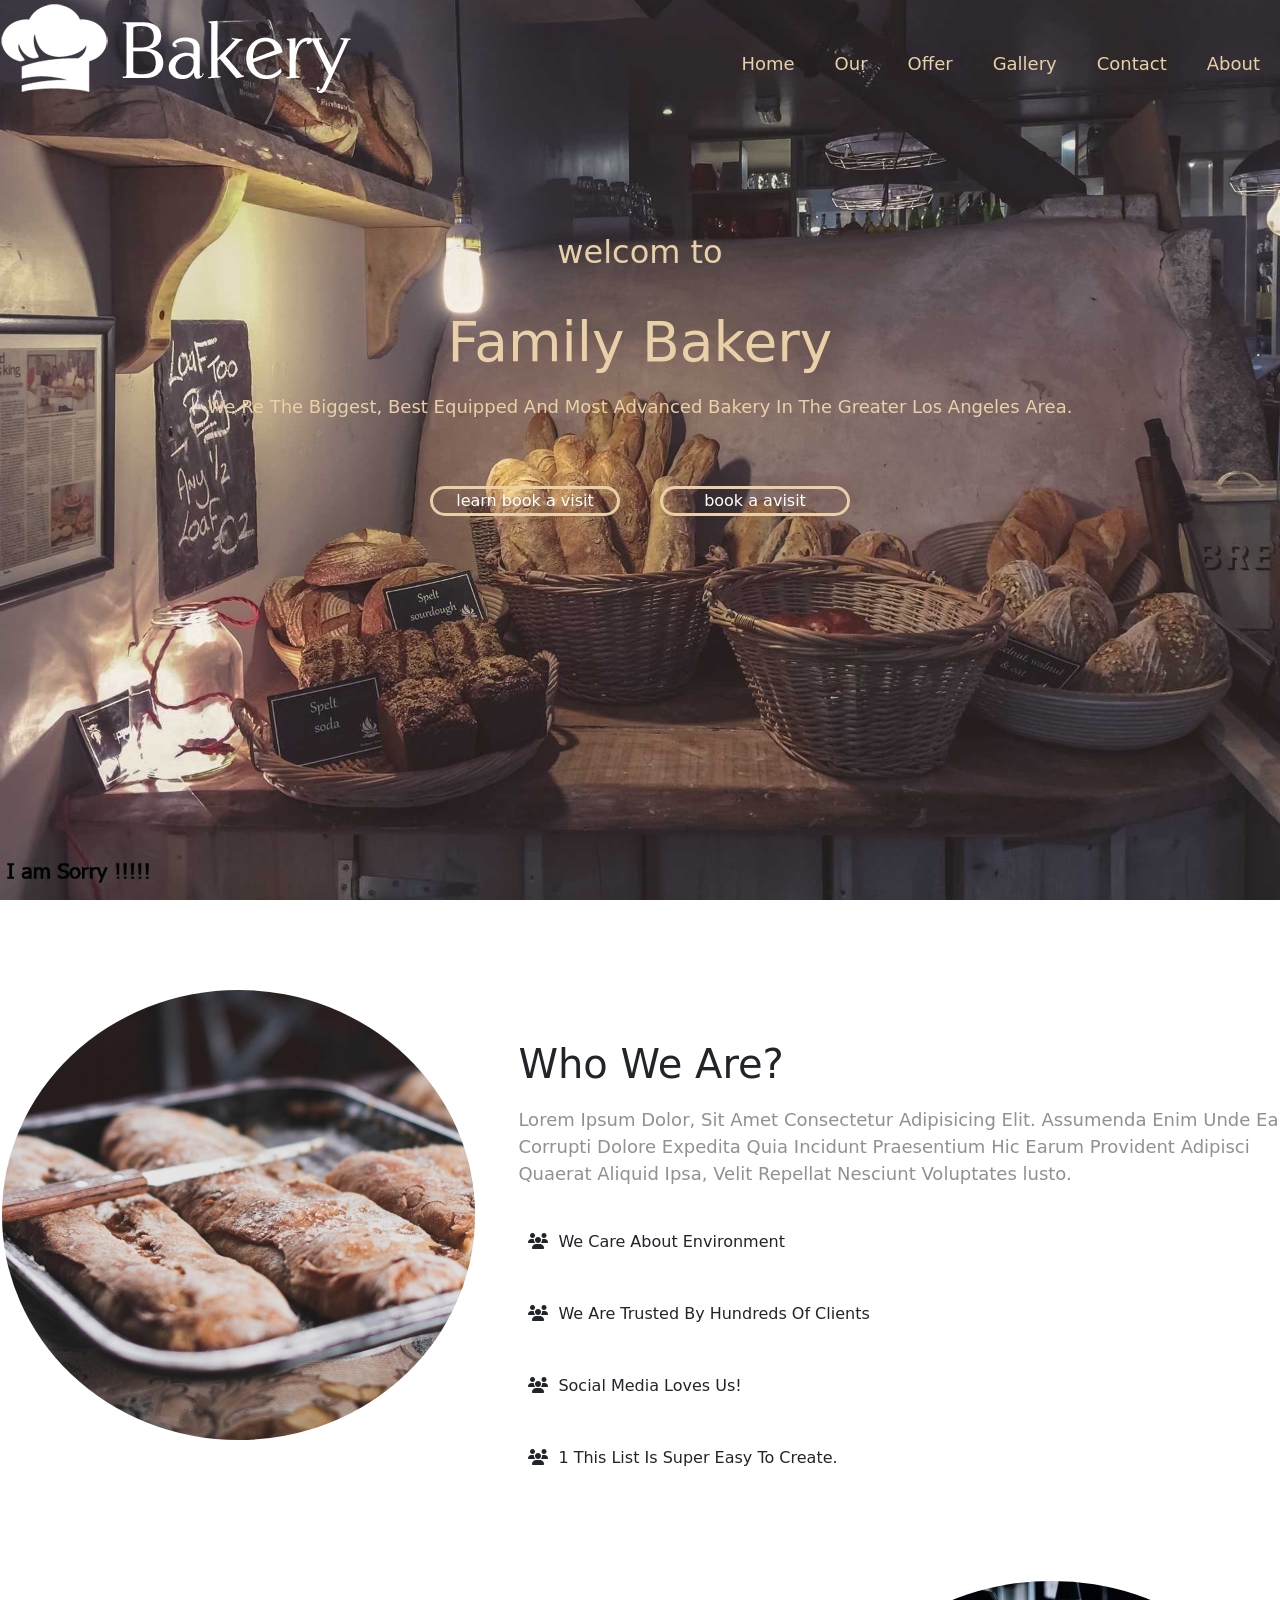
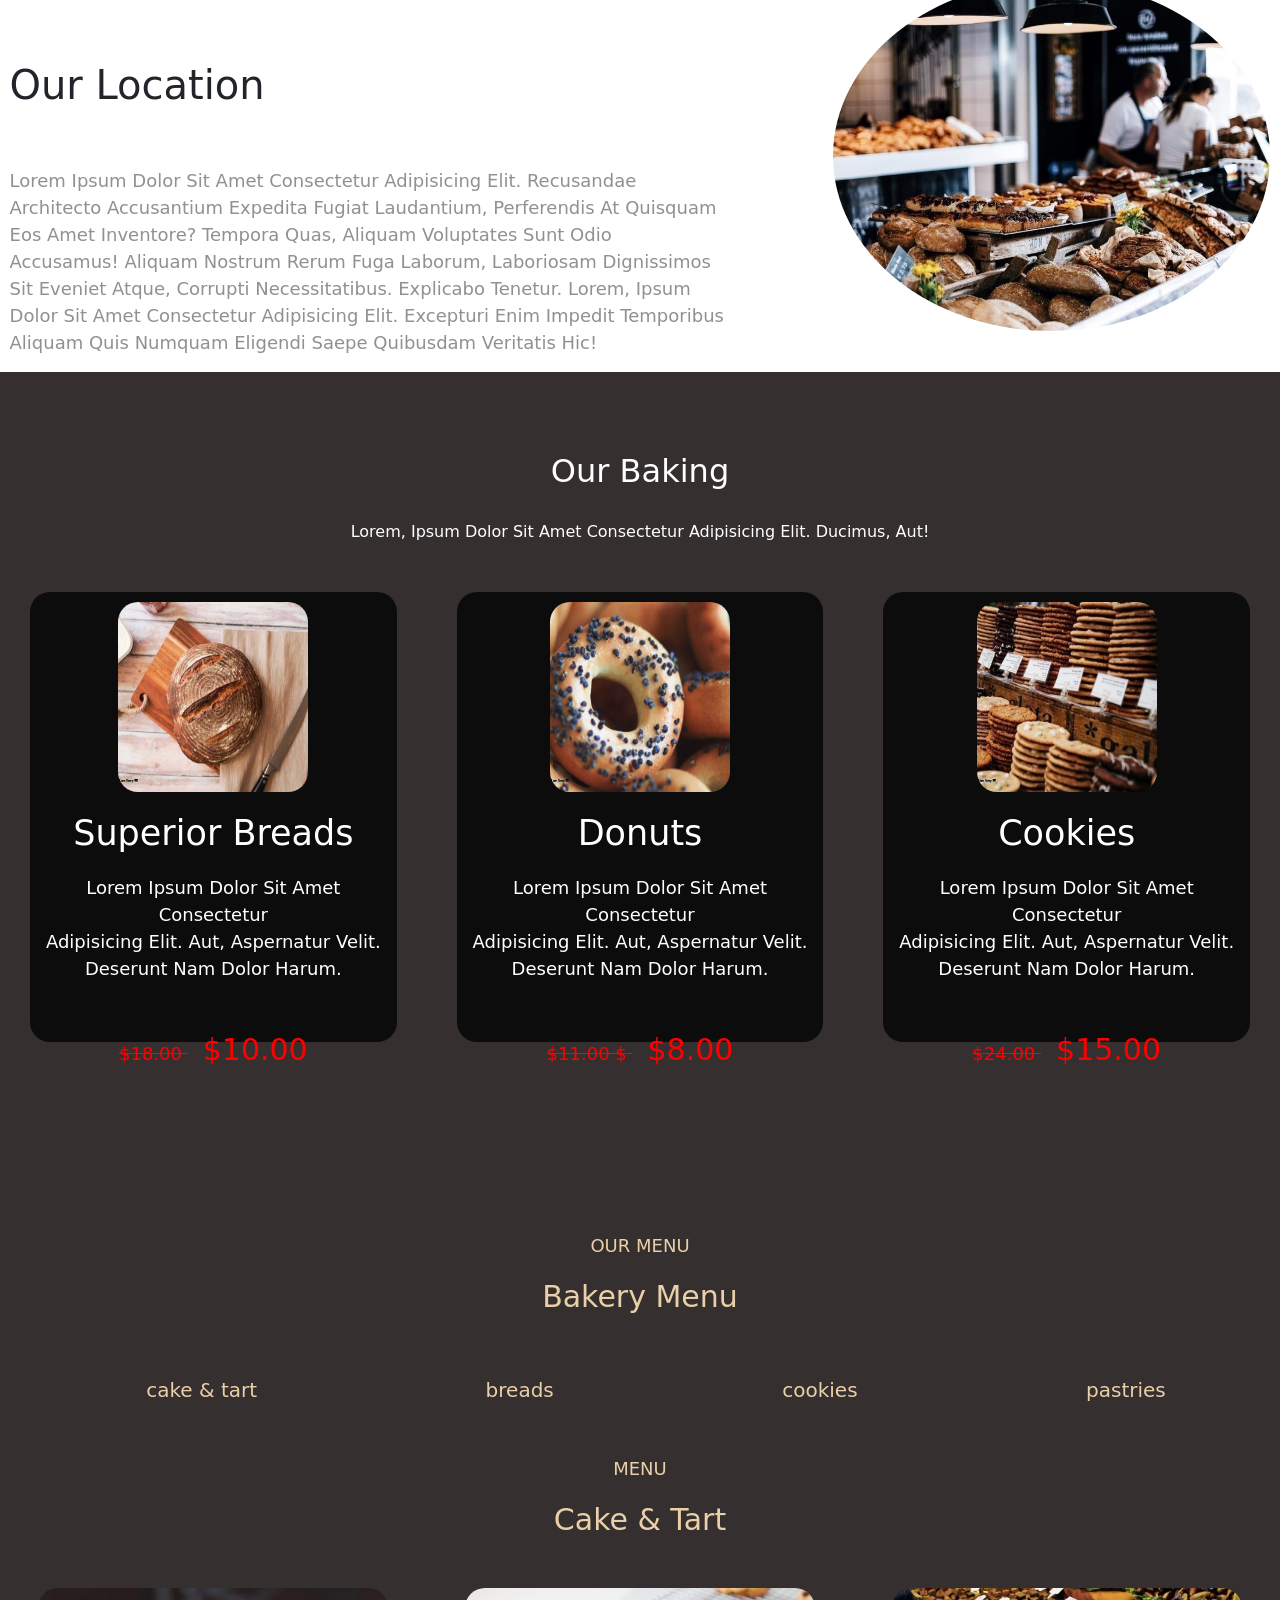
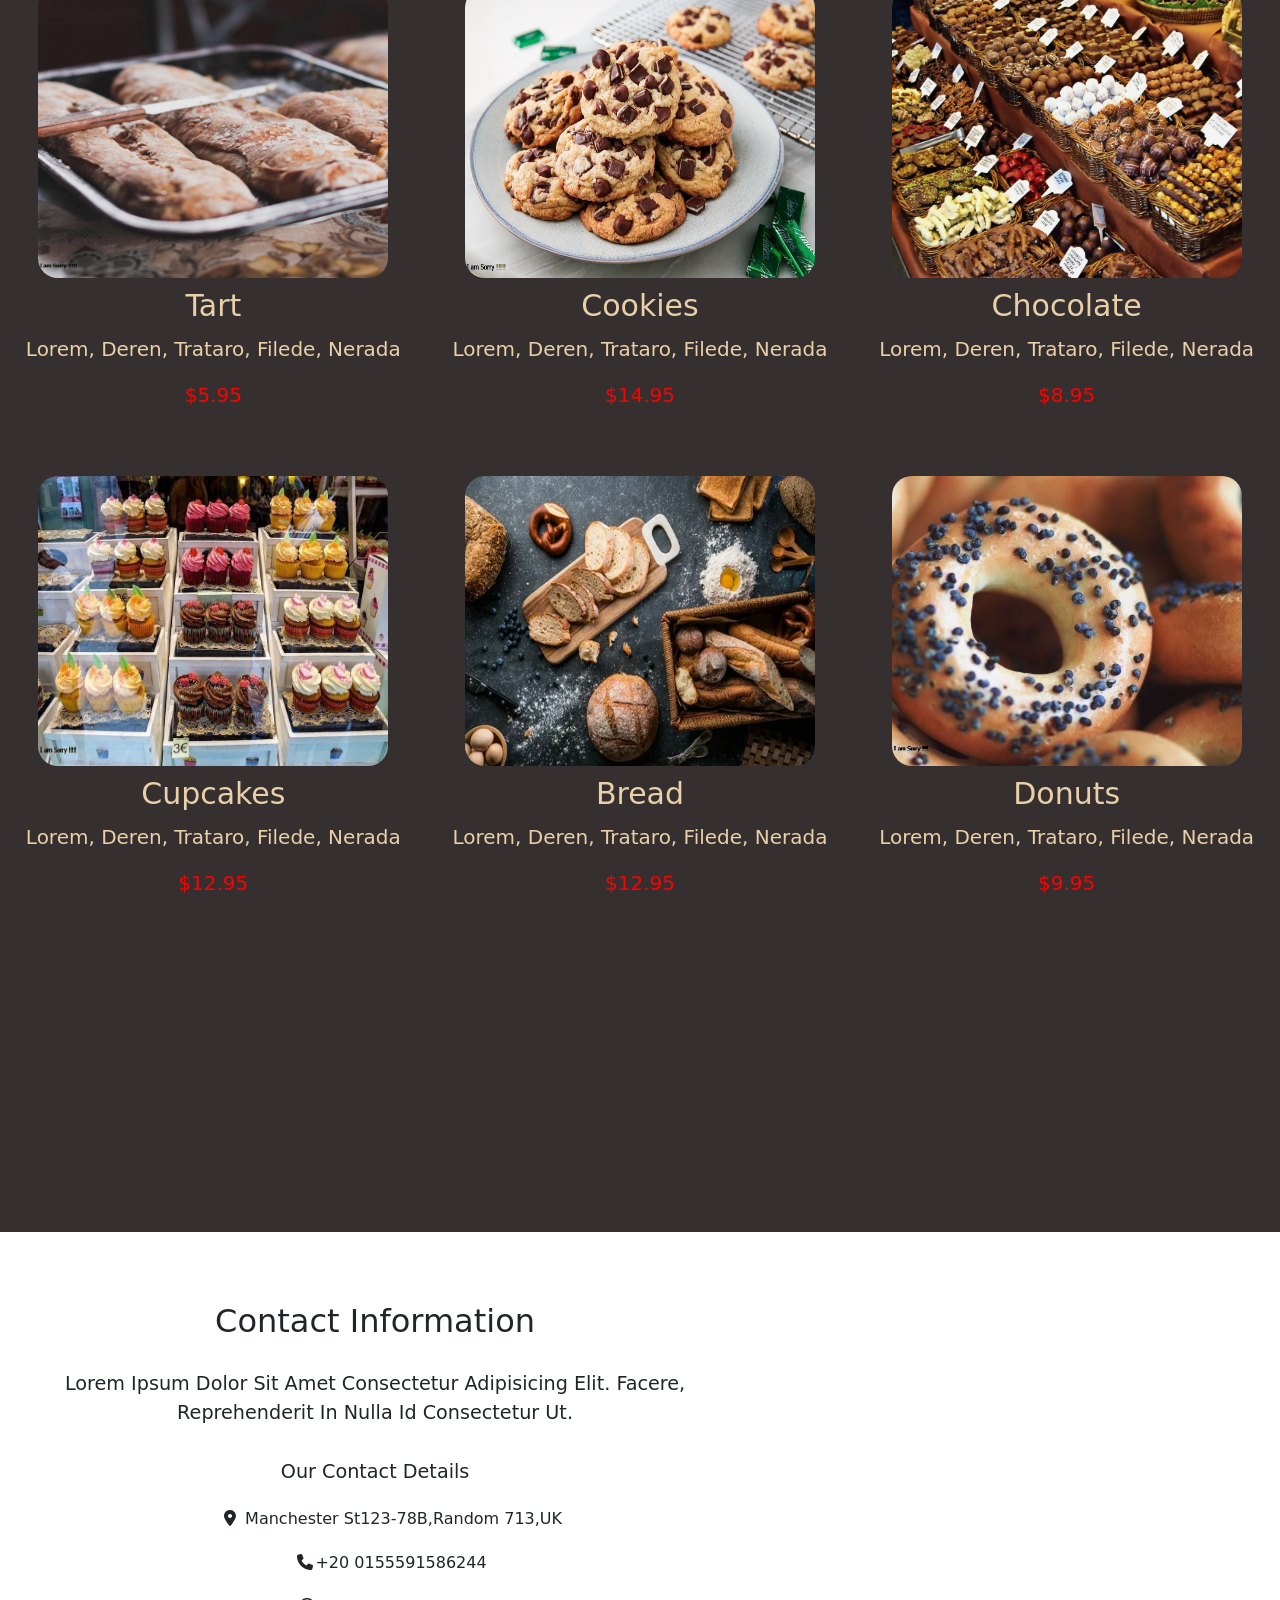
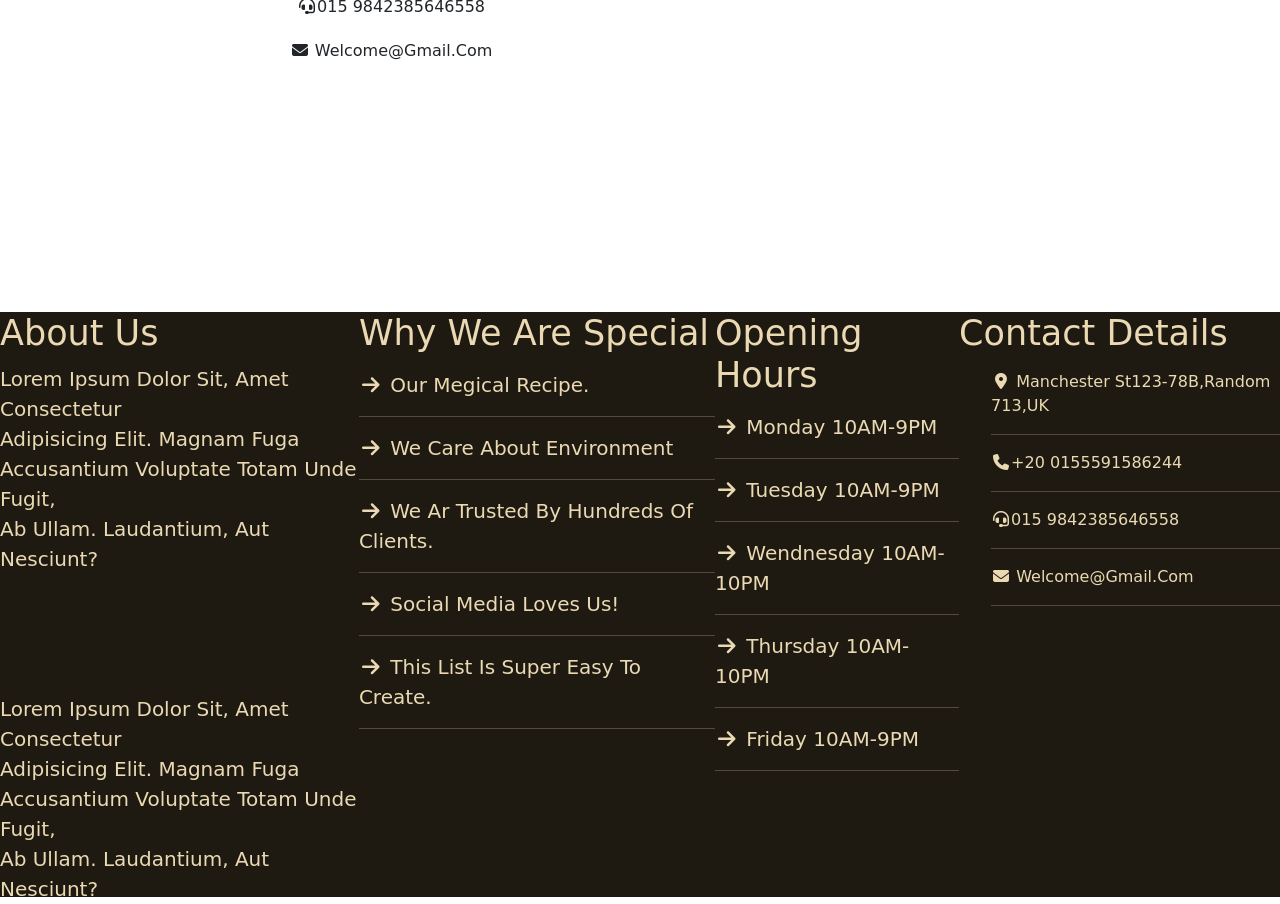
==== index.html @ 145e3124 "Update and rename index2.html to index.html" ====
<!DOCTYPE html>
<html lang="en">

<head>
    <meta charset="UTF-8">
    <meta name="viewport" content="width=device-width, initial-scale=1.0">
    <title>Document</title>
    <link rel="stylesheet" href="bootstrap.css">
    <link rel="stylesheet" href="all.css">
    <link rel="stylesheet" href="style.css">
    <link rel="stylesheet" href="https://cdnjs.cloudflare.com/ajax/libs/font-awesome/6.4.0/css/all.min.css" />

</head>

<body>

    <main>


        <header>

            <nav id="nav">
                <div>
                    <img src="bakery-light-1.png" alt="">
                </div>

                <div>
                    <ul>
                        <li>
                            <a href="#nav">
                                Home
                            </a>

                        </li>
                        
                        <li>
                            <a href="#section1">
                                Our

                            </a>
                        </li>
                        <li>
                            <a href="#section3">
                                Offer
                            </a>

                        </li>
                        <li>
                            <a href="#section5">
                                Gallery
                            </a>

                        </li>
                        <li>
                            <a href="#section6">
                                Contact
                            </a>

                        </li>
                        <li>
                            <a href="#section7">
                                About
                            </a>

                        </li>
                    </ul>

                </div>

            </nav>

            <div class="word">
                <h2>
                    welcom to
                </h2>

                <h1>
                    Family Bakery
                </h1>
                <p>
                    We Re The Biggest, Best Equipped And Most Advanced Bakery In The Greater Los Angeles Area.
                </p>
            </div>
            <div class="hederdiv">

                <div class="div1">
                    <a href="#">
                        learn book a visit
                    </a>


                </div>
                <div class="div2">
                    <a href="#">
                        book a avisit
                    </a>

                </div>
            </div>



        </header>


        <section class="section1" id="section1">

            <div class="img1">

                <img src="cookies800x760.jpg" alt="">


            </div>

            <div class="colom">
                <h2>
                    Who We Are?

                </h2>
                <p class="p1">
                    Lorem Ipsum Dolor, Sit Amet Consectetur Adipisicing Elit. Assumenda Enim Unde Ea <br>
                    Corrupti Dolore Expedita Quia Incidunt Praesentium Hic Earum Provident Adipisci <br>
                    Quaerat Aliquid Ipsa, Velit Repellat Nesciunt Voluptates lusto.

                </p>
                <p class="p2">
                    <i class="fa-solid fa-users"></i>We Care About Environment
                </p>
                <p class="p2">
                    <i class="fa-solid fa-users"></i>We Are Trusted By Hundreds Of Clients
                </p>
                <p class="p2">
                    <i class="fa-solid fa-users"></i>Social Media Loves Us!
                </p>
                <p class="p2">
                    <i class="fa-solid fa-users"></i>1 This List Is Super Easy To Create.
                </p>




            </div>


        </section>

        <section class="section2">


            <div class="colom">
                <h2>
                    Our Location

                </h2>
                <p class="p1">
                    Lorem Ipsum Dolor Sit Amet Consectetur Adipisicing Elit. Recusandae <br>
                    Architecto Accusantium Expedita Fugiat Laudantium, Perferendis At Quisquam <br>
                    Eos Amet Inventore? Tempora Quas, Aliquam Voluptates Sunt Odio <br>
                    Accusamus! Aliquam Nostrum Rerum Fuga Laborum, Laboriosam Dignissimos <br>
                    Sit Eveniet Atque, Corrupti Necessitatibus. Explicabo Tenetur. Lorem, Ipsum <br>
                    Dolor Sit Amet Consectetur Adipisicing Elit. Excepturi Enim Impedit Temporibus <br>
                    Aliquam Quis Numquam Eligendi Saepe Quibusdam Veritatis Hic!


            </div>

            <div class="mg1">
                <img src="full-2-800x640.jpg" alt="">

            </div>

        </section>

        <section class="section3" id="section3">
        

            <div>
                <h2>
                    Our Baking


                </h2>
                <p>
                    Lorem, Ipsum Dolor Sit Amet Consectetur Adipisicing Elit. Ducimus, Aut!

                </p>

            </div>



        </section>

        <section class="section4">
            <div class="div1">
                <img src="ben-garratt-134774-600x500.jpg" alt="">
                <h2>
                    Superior Breads

                </h2>
                <p>
                    Lorem Ipsum Dolor Sit Amet Consectetur <br>
                    Adipisicing Elit. Aut, Aspernatur Velit. <br>
                    Deserunt Nam Dolor Harum. <br>
                </p>

                <h3>
                    <del>
                        $18.00
                    </del>

                    $10.00



                </h3>
            </div>
            <div class="div2">
                <img src="stas-ovsky-123540-600x500.jpg" alt="">
                <h2>
                    Donuts

                </h2>
                <p>
                    Lorem Ipsum Dolor Sit Amet Consectetur <br>
                    Adipisicing Elit. Aut, Aspernatur Velit. <br>
                    Deserunt Nam Dolor Harum.
                </p>

                <h3>
                    <del>
                        $11.00 $
                    </del>
                    $8.00




                </h3>
            </div>
            <div class="div3">
                <img src="clem-onojeghuo-206832-600x500.jpg" alt="">
                <h2>
                    Cookies

                </h2>
                <p>
                    Lorem Ipsum Dolor Sit Amet Consectetur <br>
                    Adipisicing Elit. Aut, Aspernatur Velit. <br>
                    Deserunt Nam Dolor Harum.

                </p>

                <h3>
                    <del>
                        $24.00
                    </del>

                    $15.00

                </h3>

            </div>


        </section>

        <section class="section5" id="section5">
            <div class="div1">
                <p>
                    OUR MENU
                </p>

                <h2>
                    Bakery Menu

                </h2>

                <ul>
                    <li>
                        <a href="#">
                            cake & tart
                        </a>
                    </li>
                    <li><a href="#">
                            breads
                        </a>
                    </li>
                    <li><a href="#">
                            cookies
                        </a></li>
                    <li><a href="#">
                            pastries
                        </a></li>

                </ul>
                <p>
                    MENU
                </p>

                <h2>
                    Cake & Tart
                </h2>

            </div>
            <div class="div2">

                <div>
                    <img src="cookies800x760.jpg" alt="">
                </div>
                <div>
                    <img src="cookies.jpg" alt="">
                </div>
                <div>
                    <img src="i (1).webp" alt="">
                </div>

            </div>

            <div class="div3">

                <div>
                    <h2>
                        Tart
                    </h2>
                    <p>
                        Lorem, Deren, Trataro, Filede, Nerada
                    </p>
                    <p class="red">
                        $5.95
                    </p>
                </div>
                <div>
                    <h2>
                        Cookies
                    </h2>
                    <p>
                        Lorem, Deren, Trataro, Filede, Nerada

                    </p>

                    <p class="red">
                        $14.95

                    </p>


                </div>
                <div>
                    <h2>
                        Chocolate
                    </h2>
                    <p>
                        Lorem, Deren, Trataro, Filede, Nerada
                    </p>


                    <p class="red">
                        $8.95

                    </p>
                </div>

            </div>
            <div class="div4">

                <div>
                    <img src="large_____________.jpg" alt="">
                </div>
                <div>
                    <img src="i.webp" alt="">
                </div>
                <div>
                    <img src="stas-ovsky-123540-600x500.jpg" alt="">
                </div>

            </div>

            <div class="div5">

                <div>
                    <h2>
                        Cupcakes
                    </h2>
                    <p>
                        Lorem, Deren, Trataro, Filede, Nerada

                    </p>
                    <p class="red">
                        $12.95

                    </p>
                </div>
                <div>
                    <h2>
                        Bread
                    </h2>
                    <p>
                        Lorem, Deren, Trataro, Filede, Nerada

                    </p>

                    <p class="red">
                        $12.95

                    </p>


                </div>
                <div>
                    <h2>
                        Donuts
                    </h2>
                    <p>
                        Lorem, Deren, Trataro, Filede, Nerada

                    </p>


                    <p class="red">
                        $9.95

                    </p>
                </div>
            </div>

        </section>

        <section class="section6" id="section6">

            <div class="div1">
                <h2>
                    Contact Information
                </h2>
                <p>
                    Lorem Ipsum Dolor Sit Amet Consectetur Adipisicing Elit. Facere,<br>
                    Reprehenderit In Nulla Id Consectetur Ut.

                </p>

                <p>
                    Our Contact Details
                </p>
                <ul>
                    <li><i class="fa-solid fa-location-dot"></i> Manchester St123-78B,Random 713,UK</li>
                    <li><i class="fa-solid fa-phone"></i>+20 0155591586244 </li>
                    <li> <i class="fa-solid fa-headset"></i>015 9842385646558</li>
                    <li><i class="fa-solid fa-envelope"></i>
                        Welcome@Gmail.Com </li>
                </ul>

            </div>

            <div class="div2">

                <iframe
                    src="https://www.google.com/maps/embed?pb=!1m18!1m12!1m3!1d13801.424340825975!2d31.2972321458447!3d30.141233897996205!2m3!1f0!2f0!3f0!3m2!1i1024!2i768!4f13.1!3m3!1m2!1s0x1458151f6d36a85d%3A0xe67b49ff5fa44da2!2z2YXYs9i32LHYr9iMINi52LHYqCDYp9mE2K3YtdmG2Iwg2YLYs9mFINir2KfZhiDYtNio2LHYpyDYp9mE2K7ZitmF2KnYjCDZhdit2KfZgdi42Kkg2KfZhNmC2YTZitmI2KjZitipIDYyMjcxMDE!5e0!3m2!1sar!2seg!4v1756276634740!5m2!1sar!2seg"
                    width="400" height="450px" allowfullscreen="" loading="lazy"
                    referrerpolicy="no-referrer-when-downgrade"></iframe>
            </div>



        </section>

        <section class="section7" id="section7">

            <div class="div1">

                <h2>
                    About Us
                </h2>
                <p>


                    Lorem Ipsum Dolor Sit, Amet Consectetur <br>
                    Adipisicing Elit. Magnam Fuga <br>
                    Accusantium Voluptate Totam Unde Fugit, <br>
                    Ab Ullam. Laudantium, Aut Nesciunt? <br>
                    <br> <br> <br> <br>
                    Lorem Ipsum Dolor Sit, Amet Consectetur <br>
                    Adipisicing Elit. Magnam Fuga <br>
                    Accusantium Voluptate Totam Unde Fugit, <br>
                    Ab Ullam. Laudantium, Aut Nesciunt? <br>

                </p>

            </div>

            <div class="div2">

                <h2>
                    Why We Are Special
                </h2>

                <p>

                <p>
                    <i class="fa-solid fa-arrow-right"></i>
                    Our Megical Recipe.
                </p>
                <hr>
                <p>
                    <i class="fa-solid fa-arrow-right"></i>
                    We Care About Environment
                </p>
                <hr>
                <p>
                    <i class="fa-solid fa-arrow-right"></i>
                    We Ar Trusted By Hundreds Of Clients.
                </p>
                <hr>
                <p>
                    <i class="fa-solid fa-arrow-right"></i>
                    Social Media Loves Us!
                </p>
                <hr>
                <p>
                    <i class="fa-solid fa-arrow-right"></i>
                    This List Is Super Easy To Create.
                </p>
                <hr>
                </p>

            </div>

            <div class="div3">

                <h2>
                    Opening Hours
                </h2>

                <p>

                <p>
                    <i class="fa-solid fa-arrow-right"></i>
                    Monday 10AM-9PM
                </p>
                <hr>
                <p>
                    <i class="fa-solid fa-arrow-right"></i>
                    Tuesday 10AM-9PM
                </p>
                <hr>
                <p>
                    <i class="fa-solid fa-arrow-right"></i>
                    Wendnesday 10AM-10PM
                </p>
                <hr>
                <p>
                    <i class="fa-solid fa-arrow-right"></i>
                    Thursday 10AM-10PM
                </p>
                <hr>
                <p>
                    <i class="fa-solid fa-arrow-right"></i>
                    Friday 10AM-9PM

                </p>
                <hr>
                </p>
            </div>


            <div class="div4">

                <h2>
                    Contact Details
                </h2>

                <p>
                <ul>
                    <li><i class="fa-solid fa-location-dot"></i> Manchester St123-78B,Random 713,UK</li> <hr>
                    <li><i class="fa-solid fa-phone"></i>+20 0155591586244 </li> <hr>
                    <li> <i class="fa-solid fa-headset"></i>015 9842385646558</li><hr>
                    <li><i class="fa-solid fa-envelope"></i>
                        Welcome@Gmail.Com </li><hr>
                </ul>

                </p>
            </div>
        </section>

    </main>


</body>

</html>
---- style.css ----
*{
    padding: 0;
    margin: 0;
    
}


header{
 
    background-image: url(drew-coffman-1872.jpg);
width: 100%;
    height: 100vh;
       background-size: cover;
       background-position: 100% 100%;
       background-repeat: no-repeat;
       color: #e9d0a8;
      
}

header .word{
    display: flex;
    flex-flow: column;
    justify-content: center;
    align-items: center;
    text-align: center;
   
}
header .word h2{
margin-top: 120px;
font-size: xx-large;
}
header .word h1{
margin-top: 30px;
font-size: 55px;
}
header .word p{
    margin-top: 10px;
    font-size: large;
}
nav{
     display: flex;
justify-content: space-between;
}
nav div ul{
    margin-top: 30px;
    font-size: large;
    display: flex;
    justify-content: center;
    list-style:none ;
}
nav div ul li{
margin: 20px;
transition: 1s;
}
nav div ul li:hover{
    transform: scale(2);
}
nav div ul li a{
    text-decoration: none;
    color: #e9d0a8;
}

a{
    transition: 9s;
}



.hederdiv{
    display: flex;
    justify-content: center;
    margin: 50px;
    text-align: center;
    
}
.hederdiv .div1{
    padding-top: 0px;
    width: 190px;
    height: 30px;
    margin-right:  20px; ;
    border: solid;
    border-radius: 50px;
    transition: 2s;
}
.hederdiv .div1:hover{
    background-color: #e9d0a8;
    transform: scale(1.1);
 font-size:20px ;
}
.hederdiv .div1 a{
    text-decoration: none;
    color: white;
}
.hederdiv .div2{
     transition: 2s;
   
    padding-top: 0px;
     width: 190px;
    height: 30px;
    margin-left:  20px; ;
    border: solid;
    border-radius: 50px;
}
.hederdiv .div2:hover{
     background-color: #e9d0a8;
    transform: scale(1.1);
    font-size:20px ;
}
.hederdiv .div2 a{
    text-decoration: none;
    color: white;
}
.section1{
    margin-top: 90px;
    display: flex;
    justify-content: space-around;
}
.section1 img{
    height: 450px;
    transition: 2s;
    border-radius: 50%;
  
}
.section1 img:hover{
      transform: scale(1.1);
   
 border-radius: 10px;
}

.section1 .colom{
    margin-left: 40px;
 display: flex;
 flex-flow: column;   
}
.section1 h2{
font-size: 40px;
margin-top: 50px;
  
}
.section1 .p1{
    margin-top: 10px;
    font-size: large;
    opacity: 0.5;
}
.section1 .p2{
    margin-top: 20px;
}
.section1 .p2 i{
    margin: 10px;
}
.section1 .p2 i:hover{
color: red;
}

.section2{
    margin-top: 90px;
    display: flex;
    justify-content: space-around;
}
.section2 img{
    height: 350px;
    transition: 2s;
    border-radius: 50%;
}
.section2 img:hover{
     transform: scale(1.1);
    border-radius: 10px;
}


.section2 .mg1 p:hover{
 transform: scale(1.1);
    border-radius: 10px;
}
.section2 .colom{
    margin-right: 90px;
 display: flex;
 flex-flow: column;   
}
.section2 h2{
font-size: 40px;
margin-top: 80px;
  
}
.section2 .p1{
    margin-top: 50px;
    font-size: large;
    opacity: 0.5;
}
.section3{
 
    background-color: #352F2F;
    color: white;
    height: 190px;
    width: 100%;
    text-align: center;
    display: flex;
    justify-content: center;
}

.section3 h2{
    font-size: xx-large;
    margin-top: 80px;
    margin-bottom: 30px;
}
.section4{
      background-color: #352F2F;
    color: white;
    height: 650px;
    width: 100%;
    display: flex;
    justify-content: space-around;
}
.section4 div{
    
    margin: 30px;
    background-color: #0c0c0c;
width: 400px;
height: 450px;
border-radius: 20px;
text-align: center;
align-items: center;
justify-content: center;
transition: 2s;
}

.section4 div:hover{
transform: scale(1.2);

}


.section4 .div1 img{
    margin-top: 10px;
    width: 190px;
    height: 190px;
    border-radius: 20px;
}
.section4 .div1 h2{
    margin-top: 20px;
font-size: 35px;
}
.section4 .div1 p{
margin-top: 20px;
font-size: large;
}

.section4 .div1 h3 {
    color: red;
font-size: 30px;
margin-top: 50px;
}
.section4 .div1 h3 del{
    font-size: large;
    margin-right: 15px;
}




.section4 .div2 img{
    margin-top: 10px;
    width: 180px;
    height: 190px;
    border-radius: 20px;
}
.section4 .div2 h2{
    margin-top: 20px;
font-size: 35px;
}
.section4 .div2 p{
margin-top: 20px;
font-size: large;
}

.section4 .div2 h3 {
    color: red;
font-size: 30px;
margin-top: 50px;
}
.section4 .div2 h3 del{
    font-size: large;
    margin-right: 15px;
}




.section4 .div3 img{
    margin-top: 10px;
    width: 180px;
    height: 190px;
    border-radius: 20px;
}
.section4 .div3 h2{
    margin-top: 20px;
font-size: 35px;
}
.section4 .div3 p{
margin-top: 20px;
font-size: large;
}

.section4 .div3 h3 {
    color: red;
font-size: 30px;
margin-top: 50px;
}
.section4 .div3 h3 del{
    font-size: large;
    margin-right: 15px;
}


.section5{ 
    background-color: #352F2F;
    color: #e9d0a8;
    height: 180vh;
    width: 100%;
    text-align: center;
    justify-content: center;

}

.section5  .div1 p{
    
font-size: large;
padding-top: 20px;
}
.section5 .div1 h2{
font-size: 30px;
margin-top: 20px;

}
.section5 .div1 ul{
    margin-top: 60px;
    margin-bottom: 30px;
display: flex;
list-style: none;
justify-content: space-around;
font-size: 20px;
}
.section5 .div1 ul li a{
text-decoration: none;
color: #e9d0a8;
}


.section5 .div2 {
margin-top: 40px;
    display: flex;
    justify-content: space-around;
}
.section5 .div2 img{
    
    margin-top: 10px;
    width: 350px;
    height: 290px;
    border-radius: 20px;
    transition: 2s;
}
.section5 .div2 img:hover{
transform: scale(1.2)


}

.section5 .div3{
    display: flex;
    justify-content: space-around;
   
}
.section5 .div3 div h2{
    margin-top: 10px;
    font-size: 30px;
}
.section5 .div3 div p{
    margin-top: 10px;
    font-size: 20px;
}

.section5 .div3 .red{
    color: red;
    margin-top: 10px;
    font-size: 20px;
}


.section5 .div4{
margin-top: 40px;
    display: flex;
    justify-content: space-around;
}
.section5 .div4 img{
    
    margin-top: 10px;
    width: 350px;
    height: 290px;
    border-radius: 20px;
    transition: 2s;
}
.section5 .div4 img:hover{
transform: scale(1.2)


}

.section5 .div5{
    display: flex;
    justify-content: space-around;
   
}
.section5 .div5 div h2{
    margin-top: 10px;
    font-size: 30px;
}
.section5 .div5 div p{
    margin-top: 10px;
    font-size: 20px;
}

.section5 .div5 .red{
    color: red;
    margin-top: 10px;
    font-size: 20px;
}

.section6{
    height: 70vh;
    width: 100%;
    text-align: center;
    display: flex;
    justify-content: space-around;
margin-top: 50px;
}

.section6 .div1{


justify-self: left;
}
.section6 .div1 ul li{
    list-style: none;
margin: 20px;
justify-self: left;
}
.section6 .div1 h2{
    margin-top: 20px;
    justify-self: left;
}
.section6 .div1 p{
    margin-top: 30px;
    font-size: larger;
    justify-self: left;
}
.section7{
    background-color: #1E1A11;
    color: #EAD9B3;
    height: 65vh;
    display: flex;
    justify-content: space-around;
}
 .section7 div h2{
    font-size: 35px;
 }
  .section7 div p{
    font-size: 20px;
    margin-top: 10px;
 }
.section7 ul{
    list-style-type: none;
}
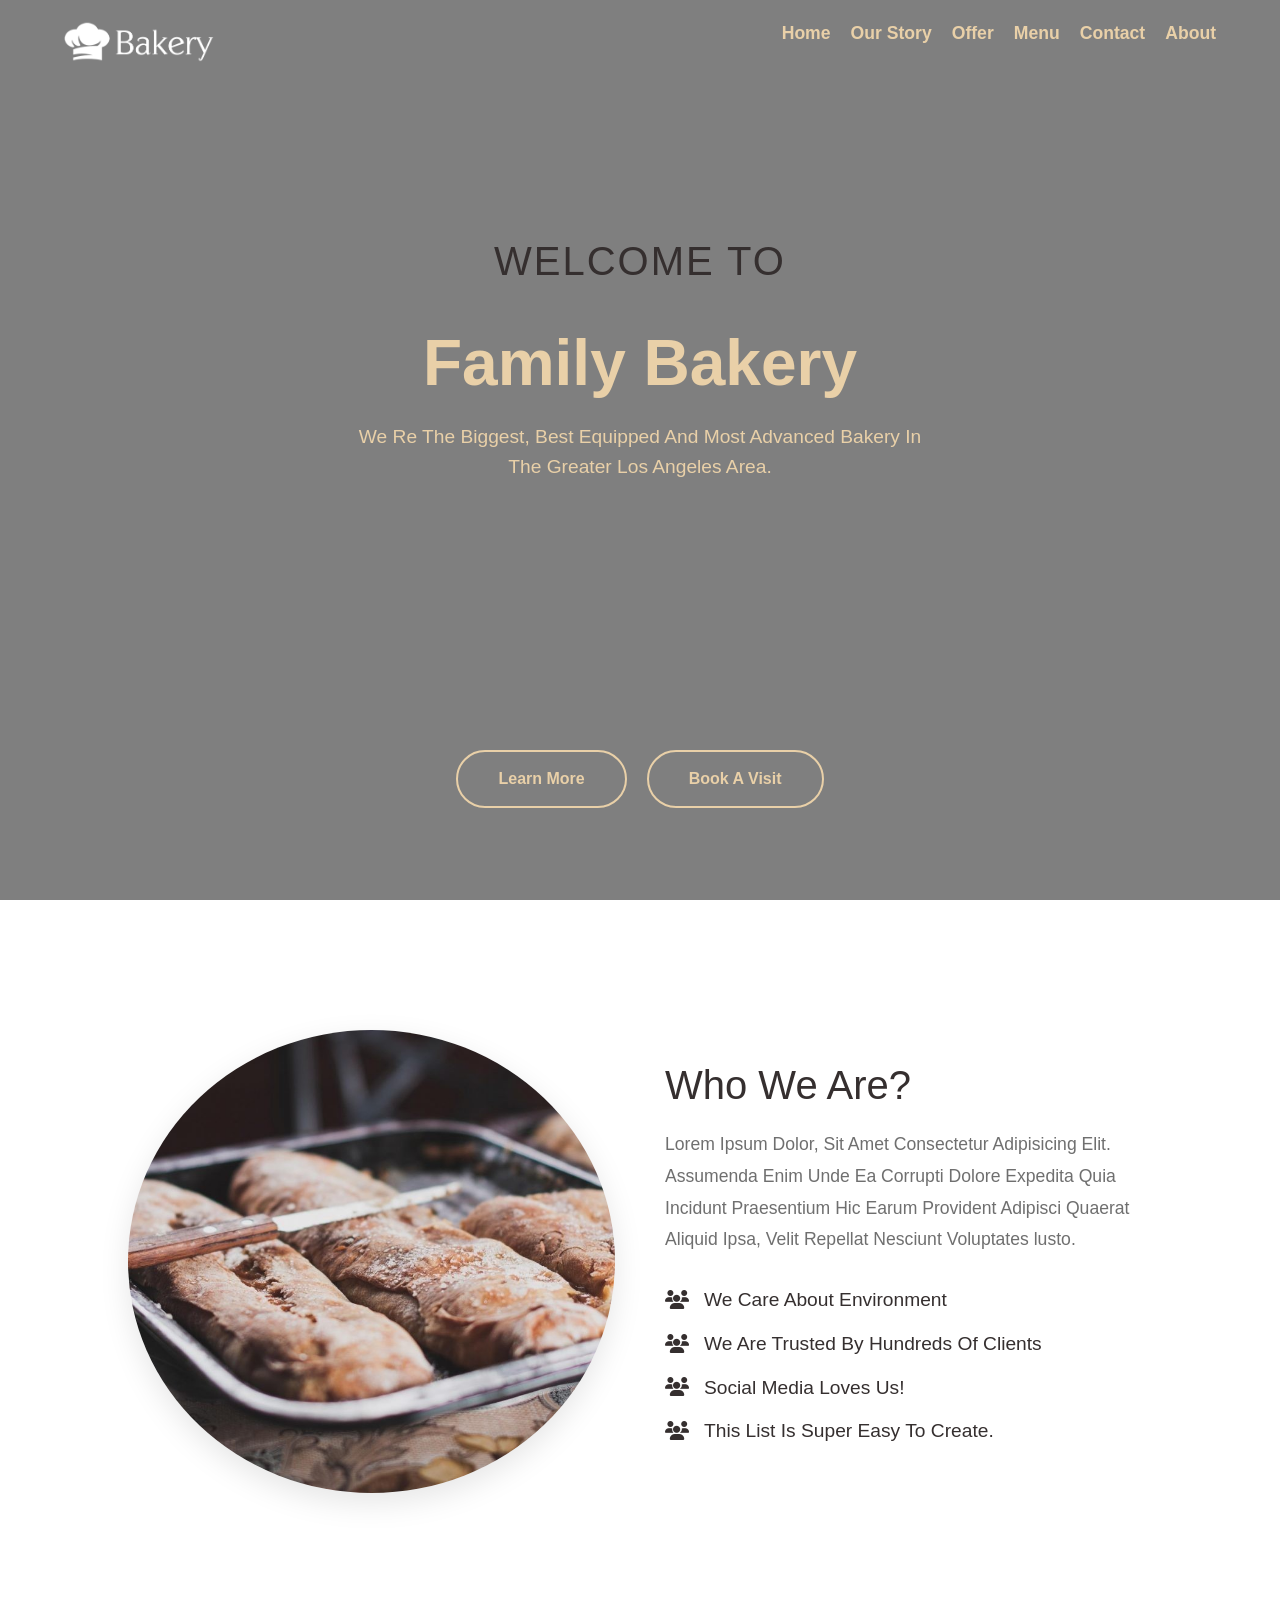
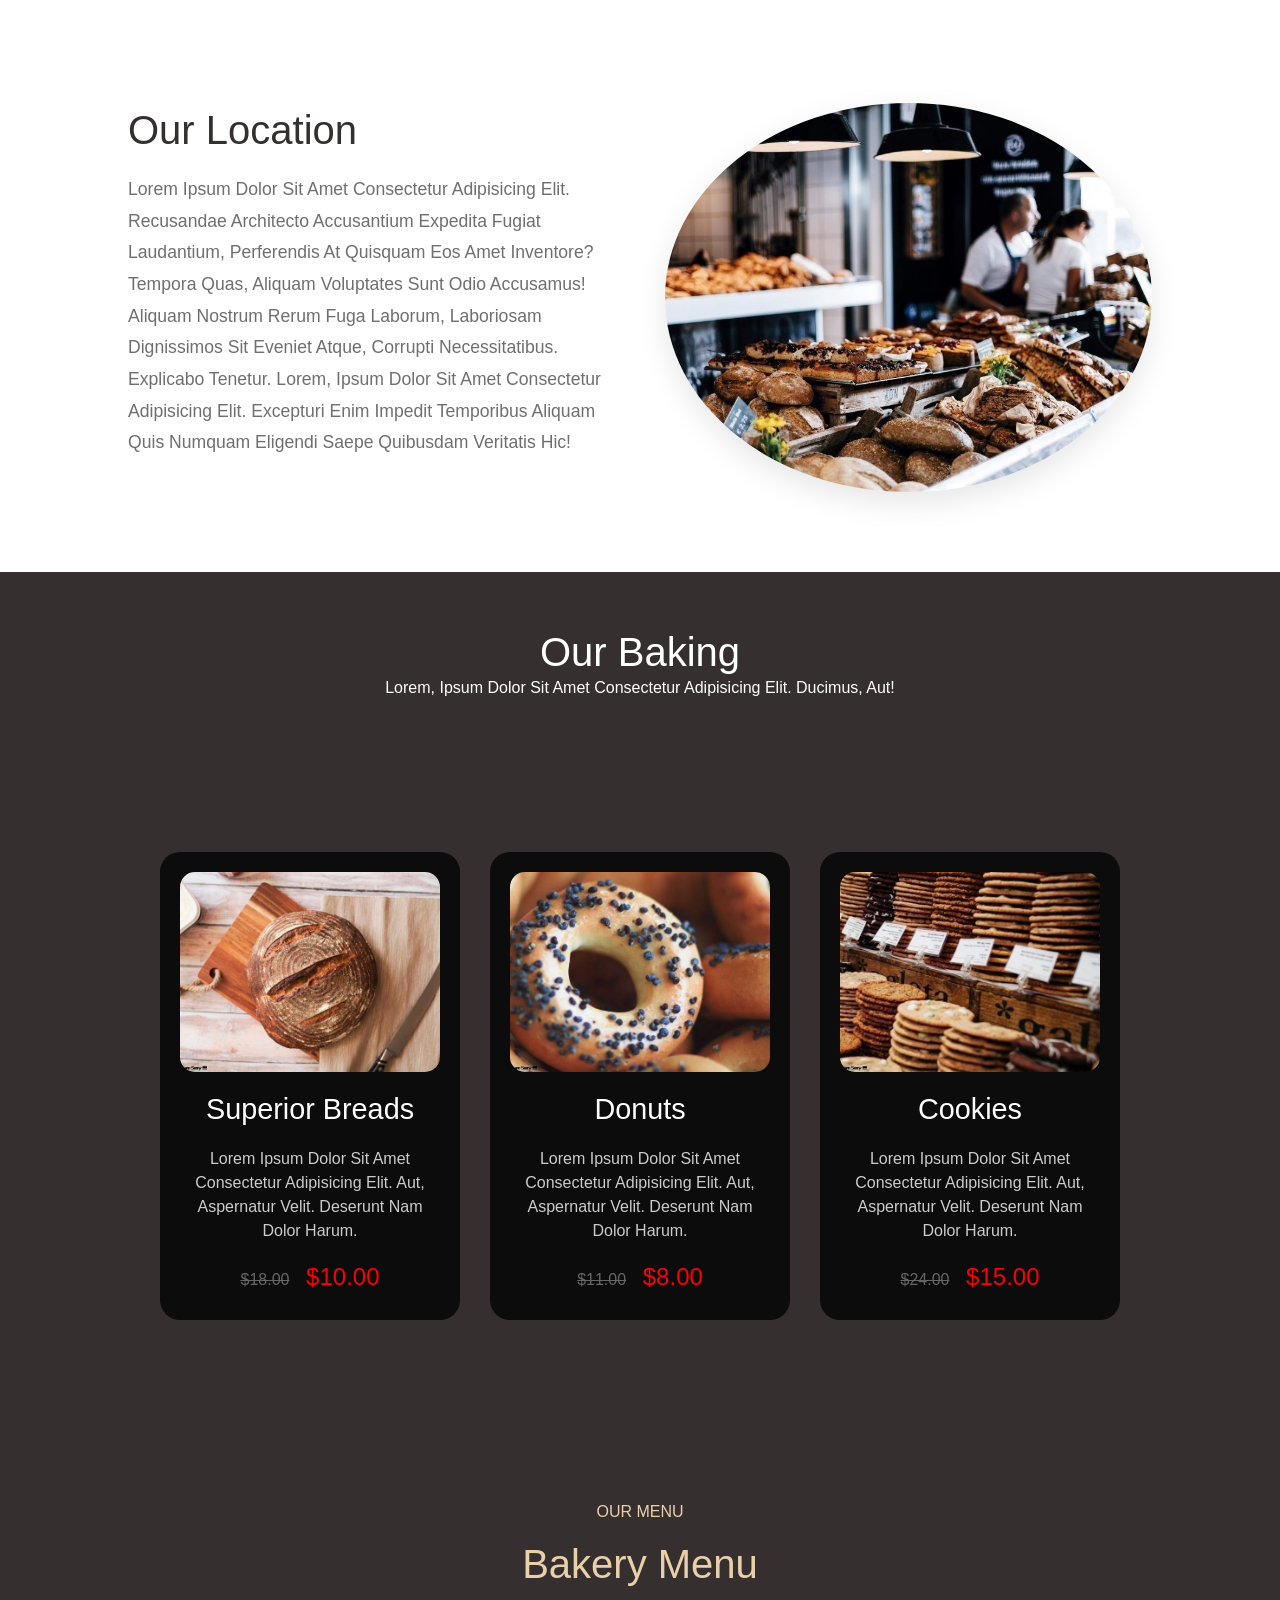
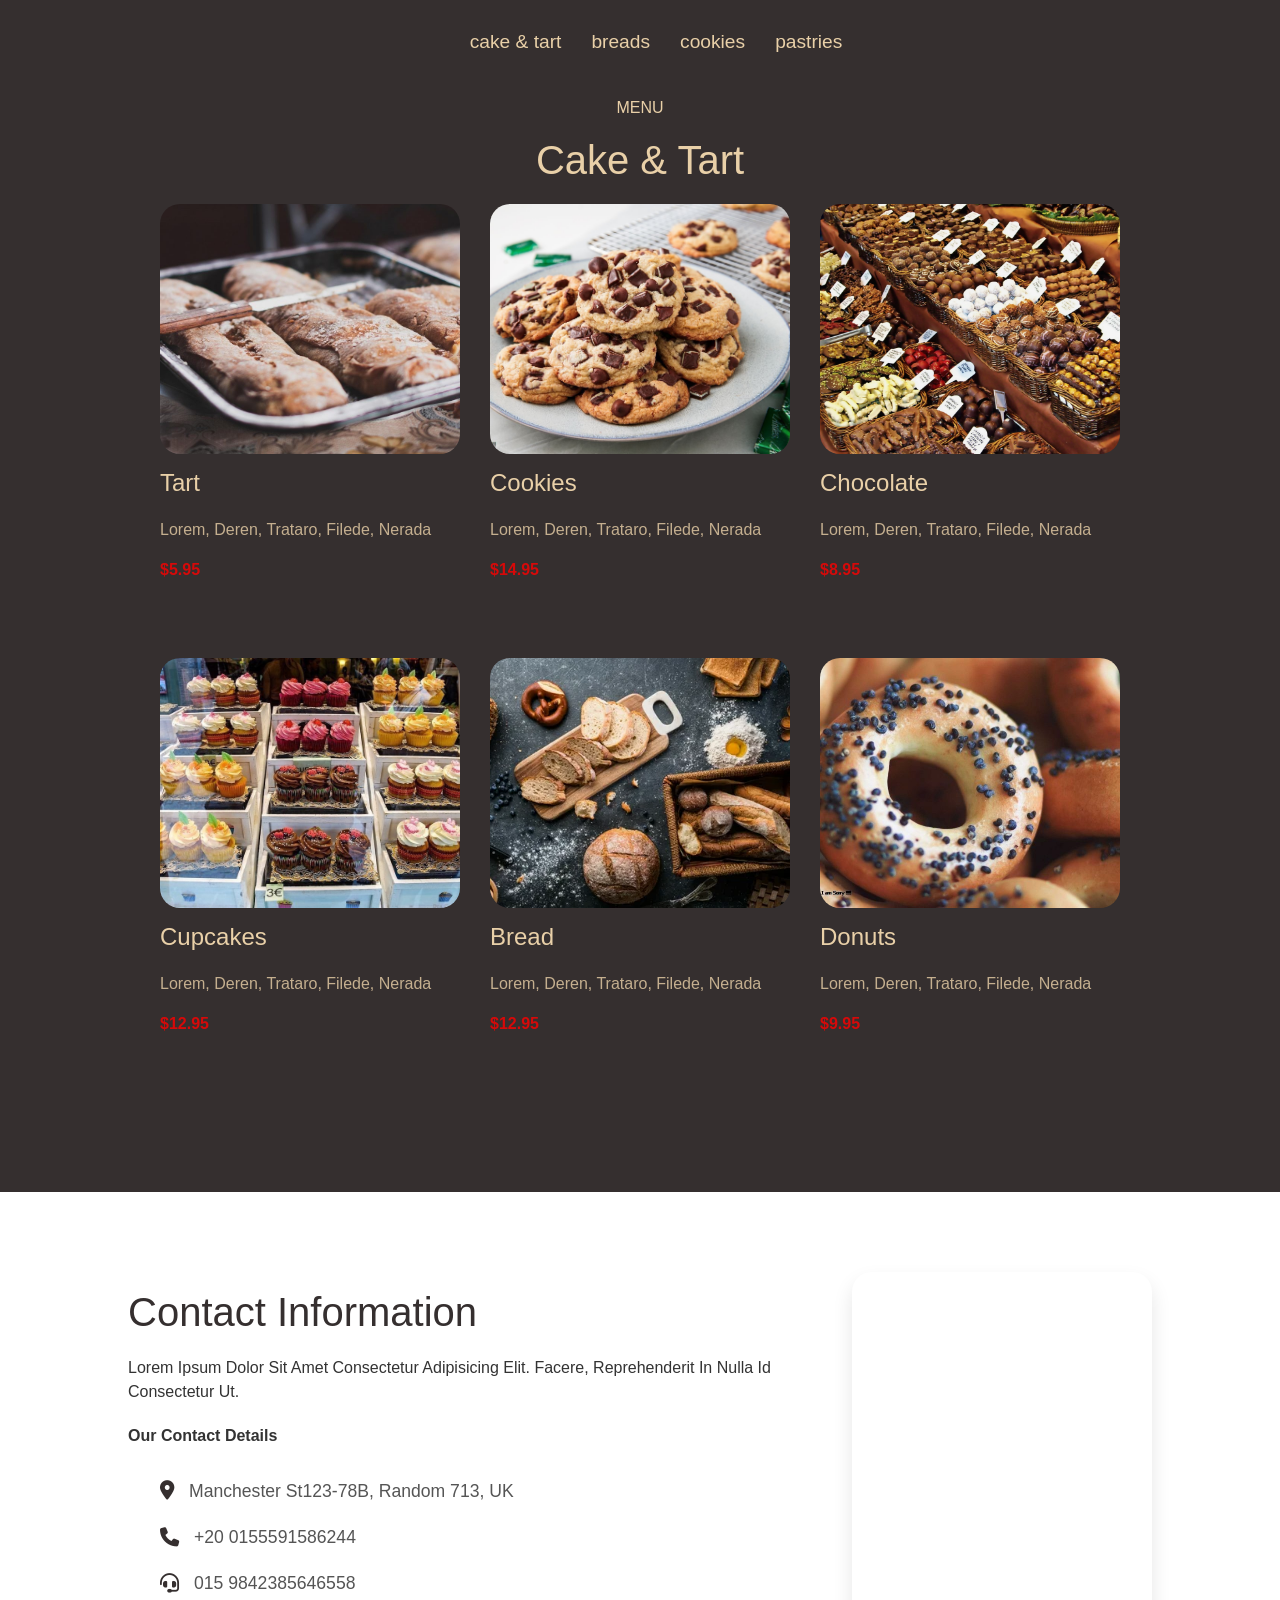
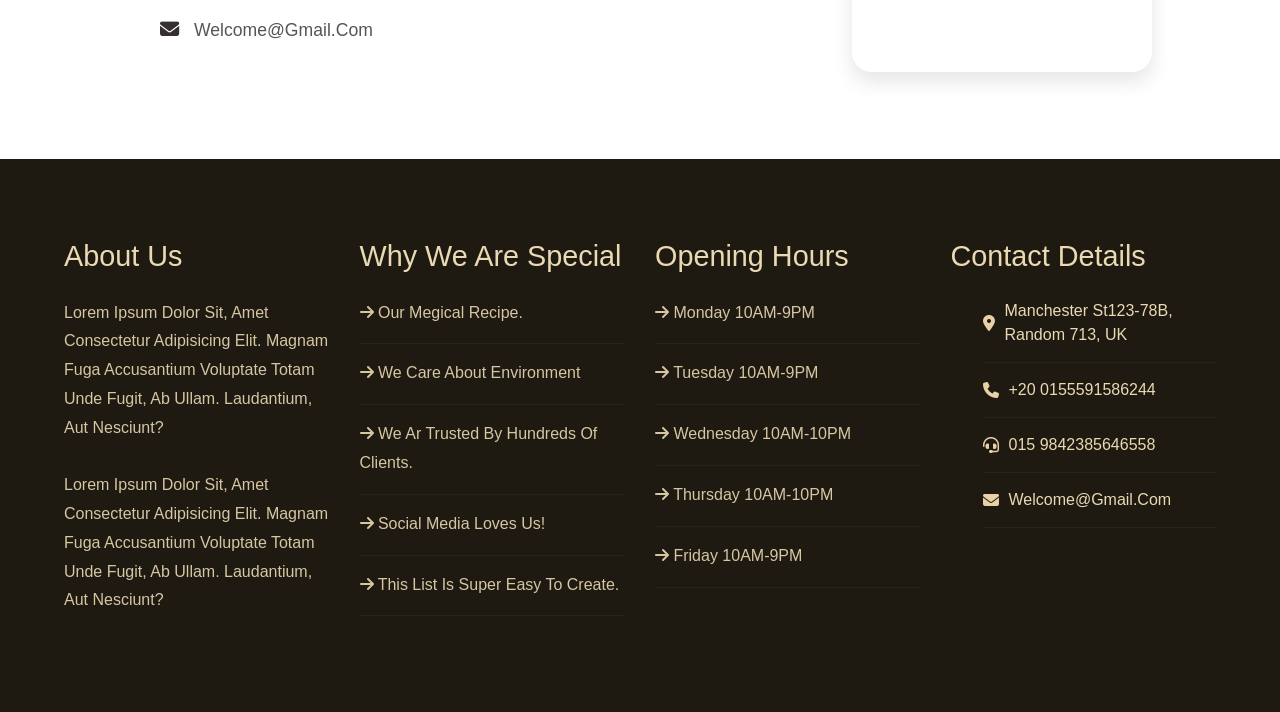
==== commit 09a99a35: "Update index.html" ====
--- a/index.html
+++ b/index.html
@@ -1,590 +1,826 @@
-
 <!DOCTYPE html>
 <html lang="en">
 
 <head>
     <meta charset="UTF-8">
     <meta name="viewport" content="width=device-width, initial-scale=1.0">
-    <title>Document</title>
-    <link rel="stylesheet" href="bootstrap.css">
-    <link rel="stylesheet" href="all.css">
-    <link rel="stylesheet" href="style.css">
-    <link rel="stylesheet" href="https://cdnjs.cloudflare.com/ajax/libs/font-awesome/6.4.0/css/all.min.css" />
-
+    <title>Family Bakery</title>
+    <!-- Bootstrap CSS (User Requested) -->
+    <link rel="stylesheet" href="https://cdn.jsdelivr.net/npm/bootstrap@5.3.0/dist/css/bootstrap.min.css">
+    <!-- FontAwesome CDN for Icons -->
+    <link rel="stylesheet" href="https://cdnjs.cloudflare.com/ajax/libs/font-awesome/6.4.0/css/all.min.css">
+    
+    <style>
+        /* --- Global Reset & Base Styles --- */
+        * {
+            padding: 0;
+            margin: 0;
+            box-sizing: border-box;
+        }
+
+        body {
+            font-family: sans-serif;
+            overflow-x: hidden;
+            background-color: #fff;
+            color: #333;
+        }
+
+        /* --- Design Principles Integration --- */
+        
+        /* Easing Styles & Color Variables */
+        :root {
+            --primary-bg: #352F2F;
+            --secondary-bg: #1E1A11;
+            --accent-color: #e9d0a8;
+            --accent-light: #EAD9B3;
+            --card-bg: #0c0c0c;
+            --price-color: red;
+            --ease-bounce: cubic-bezier(0.68, -0.55, 0.265, 1.55); /* Pop-out/Anticipation */
+            --ease-smooth: cubic-bezier(0.25, 0.46, 0.45, 0.94); /* Feedback */
+        }
+
+        a {
+            text-decoration: none;
+            transition: all 0.3s ease;
+        }
+
+        /* Simultaneous Contrast: Warm Cream text vs Dark Backgrounds */
+        
+        /* --- Header Section --- */
+        header {
+            background-image: linear-gradient(rgba(0,0,0,0.5), rgba(0,0,0,0.5)), url('img/drew-coffman-1872.jpg');
+            width: 100%;
+            min-height: 100vh;
+            background-size: cover;
+            background-position: center;
+            background-repeat: no-repeat;
+            color: var(--accent-color);
+            position: relative;
+        }
+
+        nav {
+            display: flex;
+            justify-content: space-between;
+            align-items: center;
+            padding: 20px 5%;
+            position: absolute;
+            width: 100%;
+            top: 0;
+            z-index: 10;
+        }
+
+        nav div img {
+            max-width: 150px;
+            /* Assuming the logo is light/transparent or handled by CSS if needed */
+        }
+
+        nav ul {
+            display: flex;
+            list-style: none;
+            gap: 20px;
+        }
+
+        nav ul li a {
+            color: var(--accent-color);
+            font-weight: bold;
+            font-size: 1.1rem;
+            position: relative;
+        }
+
+        /* Feedback Style: Underline animation */
+        nav ul li a::after {
+            content: '';
+            position: absolute;
+            width: 0;
+            height: 2px;
+            bottom: -5px;
+            left: 0;
+            background-color: var(--accent-color);
+            transition: width 0.3s var(--ease-smooth);
+        }
+
+        nav ul li:hover a::after {
+            width: 100%;
+        }
+
+        nav ul li:hover {
+            transform: scale(1.05);
+        }
+
+        .word {
+            display: flex;
+            flex-flow: column;
+            justify-content: center;
+            align-items: center;
+            text-align: center;
+            height: 80vh;
+        }
+
+        .word h2 {
+            font-size: 2.5rem;
+            letter-spacing: 2px;
+            text-transform: uppercase;
+        }
+
+        .word h1 {
+            font-size: 4rem;
+            margin: 20px 0;
+            font-weight: 800;
+        }
+
+        .word p {
+            font-size: 1.2rem;
+            max-width: 600px;
+            margin: 0 auto;
+            line-height: 1.6;
+        }
+
+        .hederdiv {
+            display: flex;
+            justify-content: center;
+            margin-top: 30px;
+            gap: 20px;
+        }
+
+        /* Anticipation Style */
+        .hederdiv div {
+            padding: 15px 40px;
+            border: 2px solid var(--accent-color);
+            border-radius: 50px;
+            transition: transform 0.4s var(--ease-bounce), background-color 0.3s ease, color 0.3s ease;
+            cursor: pointer;
+        }
+
+        .hederdiv div a {
+            color: var(--accent-color);
+            font-weight: bold;
+        }
+
+        .hederdiv div:hover {
+            background-color: var(--accent-color);
+            transform: scale(1.1);
+        }
+
+        .hederdiv div:hover a {
+            color: var(--primary-bg);
+        }
+
+        /* --- Shared Section Styles --- */
+        section {
+            padding: 80px 10%;
+            overflow: hidden;
+        }
+
+        h2 {
+            font-size: 2.5rem;
+            margin-bottom: 20px;
+            color: var(--primary-bg);
+        }
+
+        /* --- Section 1 & 2 (Who We Are / Location) --- */
+        .section1, .section2 {
+            display: flex;
+            align-items: center;
+            justify-content: space-between;
+            gap: 50px;
+            margin-top: 50px;
+        }
+
+        .img-container {
+            flex: 1;
+            display: flex;
+            justify-content: center;
+        }
+
+        .img-container img {
+            max-width: 100%;
+            height: auto;
+            border-radius: 50%; /* Original Circle Shape */
+            transition: all 0.5s var(--ease-bounce);
+            box-shadow: 0 10px 30px rgba(0,0,0,0.1);
+        }
+
+        /* Pop-out Effect */
+        .img-container img:hover {
+            transform: scale(1.1);
+            border-radius: 20px; /* Morphs to rounded rect */
+        }
+
+        .colom {
+            flex: 1;
+        }
+
+        .p1 {
+            font-size: 1.1rem;
+            opacity: 0.7;
+            line-height: 1.8;
+            margin-bottom: 30px;
+        }
+
+        .p2 {
+            font-size: 1.2rem;
+            margin: 15px 0;
+            display: flex;
+            align-items: center;
+            color: var(--primary-bg);
+        }
+
+        .p2 i {
+            margin-right: 15px;
+            color: var(--primary-bg);
+            transition: color 0.3s ease, transform 0.3s ease;
+        }
+
+        .p2:hover i {
+            color: red;
+            transform: scale(1.2) rotate(10deg);
+        }
+
+        /* --- Section 3 (Our Baking - Title) --- */
+        .section3 {
+            background-color: var(--primary-bg);
+            color: white;
+            height: 200px;
+            display: flex;
+            flex-direction: column;
+            justify-content: center;
+            align-items: center;
+            text-align: center;
+            width: 100%;
+        }
+
+        .section3 h2 {
+            color: white;
+            margin: 0;
+        }
+
+        /* --- Section 4 (Offers/Gallery) --- */
+        .section4 {
+            background-color: var(--primary-bg);
+            color: white;
+            padding-bottom: 100px;
+            display: flex;
+            flex-wrap: wrap;
+            justify-content: center;
+            gap: 30px;
+        }
+
+        .section4 > div {
+            background-color: var(--card-bg);
+            width: 300px;
+            border-radius: 20px;
+            text-align: center;
+            padding: 20px;
+            transition: all 0.4s var(--ease-bounce);
+            cursor: pointer;
+            position: relative;
+            overflow: hidden;
+        }
+
+        .section4 > div:hover {
+            transform: translateY(-15px) scale(1.02);
+            box-shadow: 0 15px 30px rgba(0,0,0,0.5);
+            z-index: 2;
+        }
+
+        .section4 img {
+            width: 100%;
+            height: 200px;
+            object-fit: cover;
+            border-radius: 15px;
+            margin-bottom: 20px;
+        }
+
+        .section4 h2 {
+            color: white;
+            font-size: 1.8rem;
+        }
+
+        .section4 p {
+            font-size: 1rem;
+            margin: 15px 0;
+            color: #ccc;
+        }
+
+        .section4 h3 {
+            color: var(--price-color);
+            font-size: 1.5rem;
+            margin-top: 20px;
+        }
+
+        .section4 h3 del {
+            color: #666;
+            font-size: 1rem;
+            margin-right: 10px;
+        }
+
+        /* --- Section 5 (Menu) --- */
+        .section5 {
+            background-color: var(--primary-bg);
+            color: var(--accent-color);
+            padding: 80px 5%;
+        }
+
+        .section5 .div1 {
+            text-align: center;
+        }
+
+        .section5 .div1 h2 {
+            color: var(--accent-color);
+        }
+
+        .section5 .div1 ul {
+            display: flex;
+            justify-content: center;
+            list-style: none;
+            gap: 30px;
+            margin: 40px 0;
+            flex-wrap: wrap;
+        }
+
+        .section5 .div1 ul li a {
+            color: var(--accent-color);
+            font-size: 1.2rem;
+            border-bottom: 2px solid transparent;
+        }
+
+        .section5 .div1 ul li a:hover {
+            border-bottom: 2px solid var(--accent-color);
+        }
+
+        /* Menu Grid Layout */
+        .menu-row {
+            display: flex;
+            justify-content: center;
+            gap: 30px;
+            margin-bottom: 60px;
+            flex-wrap: wrap;
+        }
+
+        .menu-item {
+            width: 300px;
+        }
+
+        .menu-item img {
+            width: 100%;
+            height: 250px;
+            object-fit: cover;
+            border-radius: 20px;
+            margin-bottom: 15px;
+            transition: transform 0.4s var(--ease-bounce);
+        }
+
+        .menu-item:hover img {
+            transform: scale(1.05);
+        }
+
+        .menu-item h2 {
+            color: var(--accent-color);
+            font-size: 1.5rem;
+        }
+
+        .menu-item p {
+            font-size: 1rem;
+            opacity: 0.8;
+        }
+
+        .red {
+            color: var(--price-color);
+            font-size: 1.2rem;
+            font-weight: bold;
+            margin-top: 5px;
+        }
+
+        /* --- Section 6 (Contact) --- */
+        .section6 {
+            display: flex;
+            justify-content: space-around;
+            align-items: center;
+            flex-wrap: wrap;
+            gap: 40px;
+        }
+
+        .section6 .div1 {
+            flex: 1;
+            min-width: 300px;
+        }
+
+        .section6 .div1 h2 {
+            color: var(--primary-bg);
+        }
+
+        .section6 .div1 ul {
+            list-style: none;
+            margin-top: 30px;
+        }
+
+        .section6 .div1 ul li {
+            margin: 20px 0;
+            font-size: 1.1rem;
+            display: flex;
+            align-items: center;
+            color: #555;
+        }
+
+        .section6 .div1 ul li i {
+            margin-right: 15px;
+            color: var(--primary-bg);
+            font-size: 1.2rem;
+            transition: transform 0.3s ease;
+        }
+        
+        .section6 .div1 ul li:hover i {
+            transform: scale(1.2);
+            color: var(--price-color);
+        }
+
+        .section6 .div2 iframe {
+            width: 100%;
+            max-width: 500px;
+            height: 400px;
+            border-radius: 20px;
+            border: none;
+            box-shadow: 0 10px 20px rgba(0,0,0,0.1);
+        }
+
+        /* --- Section 7 (Footer) --- */
+        .section7 {
+            background-color: var(--secondary-bg);
+            color: var(--accent-light);
+            display: flex;
+            justify-content: space-around;
+            flex-wrap: wrap;
+            padding: 80px 5%;
+            gap: 30px;
+        }
+
+        .section7 div {
+            flex: 1;
+            min-width: 250px;
+        }
+
+        .section7 h2 {
+            color: var(--accent-light);
+            font-size: 1.8rem;
+            margin-bottom: 25px;
+        }
+
+        .section7 p {
+            font-size: 1rem;
+            line-height: 1.8;
+            opacity: 0.9;
+        }
+
+        .section7 hr {
+            border: 0;
+            border-top: 1px solid rgba(234, 217, 179, 0.2);
+            margin: 15px 0;
+        }
+
+        .section7 ul {
+            list-style: none;
+        }
+
+        .section7 ul li {
+            margin-bottom: 15px;
+            display: flex;
+            align-items: center;
+        }
+
+        .section7 ul li i {
+            margin-right: 10px;
+            color: var(--accent-color);
+        }
+
+        /* --- Responsive Design --- */
+        @media (max-width: 768px) {
+            nav {
+                flex-direction: column;
+                padding: 15px;
+            }
+            
+            nav ul {
+                margin-top: 15px;
+                gap: 15px;
+                flex-wrap: wrap;
+                justify-content: center;
+            }
+
+            .word h1 {
+                font-size: 2.5rem;
+            }
+
+            .hederdiv {
+                flex-direction: column;
+                width: 100%;
+                padding: 0 20px;
+            }
+
+            .section1, .section2 {
+                flex-direction: column;
+                text-align: center;
+            }
+
+            .colom {
+                order: 2;
+                margin-left: 0;
+            }
+
+            .img-container {
+                order: 1;
+                margin-bottom: 30px;
+            }
+
+            .section4 > div {
+                width: 100%;
+                max-width: 350px;
+            }
+        }
+    </style>
 </head>
 
 <body>
 
     <main>
-
-
+        <!-- Header -->
         <header>
-
-            <nav id="nav">
+            <nav>
                 <div>
-                    <img src="bakery-light-1.png" alt="">
-                </div>
-
+                    <!-- Original Logo Path -->
+                    <img src="bakery-light-1.png" alt="Family Bakery Logo">
+                </div>
                 <div>
                     <ul>
-                        <li>
-                            <a href="#nav">
-                                Home
-                            </a>
-
-                        </li>
-                        
-                        <li>
-                            <a href="#section1">
-                                Our
-
-                            </a>
-                        </li>
-                        <li>
-                            <a href="#section3">
-                                Offer
-                            </a>
-
-                        </li>
-                        <li>
-                            <a href="#section5">
-                                Gallery
-                            </a>
-
-                        </li>
-                        <li>
-                            <a href="#section6">
-                                Contact
-                            </a>
-
-                        </li>
-                        <li>
-                            <a href="#section7">
-                                About
-                            </a>
-
-                        </li>
+                        <li><a href="#">Home</a></li>
+                        <li><a href="#section1">Our Story</a></li>
+                        <li><a href="#section4">Offer</a></li>
+                        <li><a href="#section5">Menu</a></li>
+                        <li><a href="#section6">Contact</a></li>
+                        <li><a href="#section7">About</a></li>
                     </ul>
-
-                </div>
-
+                </div>
             </nav>
 
             <div class="word">
-                <h2>
-                    welcom to
-                </h2>
-
-                <h1>
-                    Family Bakery
-                </h1>
+                <h2>welcome to</h2>
+                <h1>Family Bakery</h1>
+                <p>We Re The Biggest, Best Equipped And Most Advanced Bakery In The Greater Los Angeles Area.</p>
+            </div>
+            
+            <div class="hederdiv">
+                <div class="div1">
+                    <a href="#">Learn More</a>
+                </div>
+                <div class="div2">
+                    <a href="#">Book A Visit</a>
+                </div>
+            </div>
+        </header>
+
+        <!-- Section 1: Who We Are -->
+        <section class="section1" id="section1">
+            <div class="img-container">
+                <!-- Original Image: cookies800x760.jpg -->
+                <img src="cookies800x760.jpg" alt="Cookies">
+            </div>
+            <div class="colom">
+                <h2>Who We Are?</h2>
+                <p class="p1">
+                    Lorem Ipsum Dolor, Sit Amet Consectetur Adipisicing Elit. Assumenda Enim Unde Ea 
+                    Corrupti Dolore Expedita Quia Incidunt Praesentium Hic Earum Provident Adipisci 
+                    Quaerat Aliquid Ipsa, Velit Repellat Nesciunt Voluptates lusto.
+                </p>
+                <p class="p2"><i class="fa-solid fa-users"></i> We Care About Environment</p>
+                <p class="p2"><i class="fa-solid fa-users"></i> We Are Trusted By Hundreds Of Clients</p>
+                <p class="p2"><i class="fa-solid fa-users"></i> Social Media Loves Us!</p>
+                <p class="p2"><i class="fa-solid fa-users"></i> This List Is Super Easy To Create.</p>
+            </div>
+        </section>
+
+        <!-- Section 2: Location -->
+        <section class="section2">
+            <div class="colom">
+                <h2>Our Location</h2>
+                <p class="p1">
+                    Lorem Ipsum Dolor Sit Amet Consectetur Adipisicing Elit. Recusandae 
+                    Architecto Accusantium Expedita Fugiat Laudantium, Perferendis At Quisquam 
+                    Eos Amet Inventore? Tempora Quas, Aliquam Voluptates Sunt Odio 
+                    Accusamus! Aliquam Nostrum Rerum Fuga Laborum, Laboriosam Dignissimos 
+                    Sit Eveniet Atque, Corrupti Necessitatibus. Explicabo Tenetur. Lorem, Ipsum 
+                    Dolor Sit Amet Consectetur Adipisicing Elit. Excepturi Enim Impedit Temporibus 
+                    Aliquam Quis Numquam Eligendi Saepe Quibusdam Veritatis Hic!
+                </p>
+            </div>
+            <div class="img-container mg1">
+                <!-- Original Image: full-2-800x640.jpg -->
+                <img src="full-2-800x640.jpg" alt="Bakery Shop">
+            </div>
+        </section>
+
+        <!-- Section 3: Baking Title -->
+        <section class="section3">
+            <div>
+                <h2>Our Baking</h2>
+                <p>Lorem, Ipsum Dolor Sit Amet Consectetur Adipisicing Elit. Ducimus, Aut!</p>
+            </div>
+        </section>
+
+        <!-- Section 4: Offers / Cards -->
+        <section class="section4" id="section4">
+            <div class="div1">
+                <!-- Original Image: ben-garratt-134774-600x500.jpg -->
+                <img src="ben-garratt-134774-600x500.jpg" alt="Bread">
+                <h2>Superior Breads</h2>
                 <p>
-                    We Re The Biggest, Best Equipped And Most Advanced Bakery In The Greater Los Angeles Area.
-                </p>
-            </div>
-            <div class="hederdiv">
-
-                <div class="div1">
-                    <a href="#">
-                        learn book a visit
-                    </a>
-
-
-                </div>
-                <div class="div2">
-                    <a href="#">
-                        book a avisit
-                    </a>
-
-                </div>
-            </div>
-
-
-
-        </header>
-
-
-        <section class="section1" id="section1">
-
-            <div class="img1">
-
-                <img src="cookies800x760.jpg" alt="">
-
-
-            </div>
-
-            <div class="colom">
-                <h2>
-                    Who We Are?
-
-                </h2>
-                <p class="p1">
-                    Lorem Ipsum Dolor, Sit Amet Consectetur Adipisicing Elit. Assumenda Enim Unde Ea <br>
-                    Corrupti Dolore Expedita Quia Incidunt Praesentium Hic Earum Provident Adipisci <br>
-                    Quaerat Aliquid Ipsa, Velit Repellat Nesciunt Voluptates lusto.
-
-                </p>
-                <p class="p2">
-                    <i class="fa-solid fa-users"></i>We Care About Environment
-                </p>
-                <p class="p2">
-                    <i class="fa-solid fa-users"></i>We Are Trusted By Hundreds Of Clients
-                </p>
-                <p class="p2">
-                    <i class="fa-solid fa-users"></i>Social Media Loves Us!
-                </p>
-                <p class="p2">
-                    <i class="fa-solid fa-users"></i>1 This List Is Super Easy To Create.
-                </p>
-
-
-
-
-            </div>
-
-
+                    Lorem Ipsum Dolor Sit Amet Consectetur 
+                    Adipisicing Elit. Aut, Aspernatur Velit. 
+                    Deserunt Nam Dolor Harum.
+                </p>
+                <h3><del>$18.00</del> $10.00</h3>
+            </div>
+            
+            <div class="div2">
+                <!-- Original Image: stas-ovsky-123540-600x500.jpg -->
+                <img src="stas-ovsky-123540-600x500.jpg" alt="Donuts">
+                <h2>Donuts</h2>
+                <p>
+                    Lorem Ipsum Dolor Sit Amet Consectetur 
+                    Adipisicing Elit. Aut, Aspernatur Velit. 
+                    Deserunt Nam Dolor Harum.
+                </p>
+                <h3><del>$11.00</del> $8.00</h3>
+            </div>
+            
+            <div class="div3">
+                <!-- Original Image: clem-onojeghuo-206832-600x500.jpg -->
+                <img src="clem-onojeghuo-206832-600x500.jpg" alt="Cookies">
+                <h2>Cookies</h2>
+                <p>
+                    Lorem Ipsum Dolor Sit Amet Consectetur 
+                    Adipisicing Elit. Aut, Aspernatur Velit. 
+                    Deserunt Nam Dolor Harum.
+                </p>
+                <h3><del>$24.00</del> $15.00</h3>
+            </div>
         </section>
 
-        <section class="section2">
-
-
-            <div class="colom">
-                <h2>
-                    Our Location
-
-                </h2>
-                <p class="p1">
-                    Lorem Ipsum Dolor Sit Amet Consectetur Adipisicing Elit. Recusandae <br>
-                    Architecto Accusantium Expedita Fugiat Laudantium, Perferendis At Quisquam <br>
-                    Eos Amet Inventore? Tempora Quas, Aliquam Voluptates Sunt Odio <br>
-                    Accusamus! Aliquam Nostrum Rerum Fuga Laborum, Laboriosam Dignissimos <br>
-                    Sit Eveniet Atque, Corrupti Necessitatibus. Explicabo Tenetur. Lorem, Ipsum <br>
-                    Dolor Sit Amet Consectetur Adipisicing Elit. Excepturi Enim Impedit Temporibus <br>
-                    Aliquam Quis Numquam Eligendi Saepe Quibusdam Veritatis Hic!
-
-
-            </div>
-
-            <div class="mg1">
-                <img src="full-2-800x640.jpg" alt="">
-
-            </div>
-
-        </section>
-
-        <section class="section3" id="section3">
-        
-
-            <div>
-                <h2>
-                    Our Baking
-
-
-                </h2>
-                <p>
-                    Lorem, Ipsum Dolor Sit Amet Consectetur Adipisicing Elit. Ducimus, Aut!
-
-                </p>
-
-            </div>
-
-
-
-        </section>
-
-        <section class="section4">
-            <div class="div1">
-                <img src="ben-garratt-134774-600x500.jpg" alt="">
-                <h2>
-                    Superior Breads
-
-                </h2>
-                <p>
-                    Lorem Ipsum Dolor Sit Amet Consectetur <br>
-                    Adipisicing Elit. Aut, Aspernatur Velit. <br>
-                    Deserunt Nam Dolor Harum. <br>
-                </p>
-
-                <h3>
-                    <del>
-                        $18.00
-                    </del>
-
-                    $10.00
-
-
-
-                </h3>
-            </div>
-            <div class="div2">
-                <img src="stas-ovsky-123540-600x500.jpg" alt="">
-                <h2>
-                    Donuts
-
-                </h2>
-                <p>
-                    Lorem Ipsum Dolor Sit Amet Consectetur <br>
-                    Adipisicing Elit. Aut, Aspernatur Velit. <br>
-                    Deserunt Nam Dolor Harum.
-                </p>
-
-                <h3>
-                    <del>
-                        $11.00 $
-                    </del>
-                    $8.00
-
-
-
-
-                </h3>
-            </div>
-            <div class="div3">
-                <img src="clem-onojeghuo-206832-600x500.jpg" alt="">
-                <h2>
-                    Cookies
-
-                </h2>
-                <p>
-                    Lorem Ipsum Dolor Sit Amet Consectetur <br>
-                    Adipisicing Elit. Aut, Aspernatur Velit. <br>
-                    Deserunt Nam Dolor Harum.
-
-                </p>
-
-                <h3>
-                    <del>
-                        $24.00
-                    </del>
-
-                    $15.00
-
-                </h3>
-
-            </div>
-
-
-        </section>
-
+        <!-- Section 5: Menu -->
         <section class="section5" id="section5">
             <div class="div1">
+                <p>OUR MENU</p>
+                <h2>Bakery Menu</h2>
+                <ul>
+                    <li><a href="#">cake & tart</a></li>
+                    <li><a href="#">breads</a></li>
+                    <li><a href="#">cookies</a></li>
+                    <li><a href="#">pastries</a></li>
+                </ul>
+                <p>MENU</p>
+                <h2>Cake & Tart</h2>
+            </div>
+
+            <!-- Menu Row 1 -->
+            <div class="menu-row div2">
+                <div class="menu-item">
+                    <!-- Original Image: cookies800x760.jpg -->
+                    <img src="cookies800x760.jpg" alt="Tart">
+                    <h2>Tart</h2>
+                    <p>Lorem, Deren, Trataro, Filede, Nerada</p>
+                    <p class="red">$5.95</p>
+                </div>
+                <div class="menu-item">
+                    <!-- Original Image: cookies.jpg -->
+                    <img src="cookies.jpg" alt="Cookies">
+                    <h2>Cookies</h2>
+                    <p>Lorem, Deren, Trataro, Filede, Nerada</p>
+                    <p class="red">$14.95</p>
+                </div>
+                <div class="menu-item">
+                    <!-- Original Image: i (1).webp -->
+                    <img src="i (1).webp" alt="Chocolate">
+                    <h2>Chocolate</h2>
+                    <p>Lorem, Deren, Trataro, Filede, Nerada</p>
+                    <p class="red">$8.95</p>
+                </div>
+            </div>
+
+            <!-- Menu Row 2 -->
+            <div class="menu-row div4">
+                <div class="menu-item">
+                    <!-- Original Image: large_____________.jpg -->
+                    <img src="large_____________.jpg" alt="Cupcakes">
+                    <h2>Cupcakes</h2>
+                    <p>Lorem, Deren, Trataro, Filede, Nerada</p>
+                    <p class="red">$12.95</p>
+                </div>
+                <div class="menu-item">
+                    <!-- Original Image: i.webp -->
+                    <img src="i.webp" alt="Bread">
+                    <h2>Bread</h2>
+                    <p>Lorem, Deren, Trataro, Filede, Nerada</p>
+                    <p class="red">$12.95</p>
+                </div>
+                <div class="menu-item">
+                    <!-- Original Image: stas-ovsky-123540-600x500.jpg -->
+                    <img src="stas-ovsky-123540-600x500.jpg" alt="Donuts">
+                    <h2>Donuts</h2>
+                    <p>Lorem, Deren, Trataro, Filede, Nerada</p>
+                    <p class="red">$9.95</p>
+                </div>
+            </div>
+        </section>
+
+        <!-- Section 6: Contact -->
+        <section class="section6" id="section6">
+            <div class="div1">
+                <h2>Contact Information</h2>
                 <p>
-                    OUR MENU
-                </p>
-
-                <h2>
-                    Bakery Menu
-
-                </h2>
-
+                    Lorem Ipsum Dolor Sit Amet Consectetur Adipisicing Elit. Facere, 
+                    Reprehenderit In Nulla Id Consectetur Ut.
+                </p>
+                <p style="margin-top:20px; font-weight:bold;">Our Contact Details</p>
                 <ul>
-                    <li>
-                        <a href="#">
-                            cake & tart
-                        </a>
-                    </li>
-                    <li><a href="#">
-                            breads
-                        </a>
-                    </li>
-                    <li><a href="#">
-                            cookies
-                        </a></li>
-                    <li><a href="#">
-                            pastries
-                        </a></li>
-
+                    <li><i class="fa-solid fa-location-dot"></i> Manchester St123-78B, Random 713, UK</li>
+                    <li><i class="fa-solid fa-phone"></i> +20 0155591586244</li>
+                    <li><i class="fa-solid fa-headset"></i> 015 9842385646558</li>
+                    <li><i class="fa-solid fa-envelope"></i> Welcome@Gmail.Com</li>
                 </ul>
-                <p>
-                    MENU
-                </p>
-
-                <h2>
-                    Cake & Tart
-                </h2>
-
             </div>
             <div class="div2">
-
-                <div>
-                    <img src="cookies800x760.jpg" alt="">
-                </div>
-                <div>
-                    <img src="cookies.jpg" alt="">
-                </div>
-                <div>
-                    <img src="i (1).webp" alt="">
-                </div>
-
-            </div>
-
-            <div class="div3">
-
-                <div>
-                    <h2>
-                        Tart
-                    </h2>
-                    <p>
-                        Lorem, Deren, Trataro, Filede, Nerada
-                    </p>
-                    <p class="red">
-                        $5.95
-                    </p>
-                </div>
-                <div>
-                    <h2>
-                        Cookies
-                    </h2>
-                    <p>
-                        Lorem, Deren, Trataro, Filede, Nerada
-
-                    </p>
-
-                    <p class="red">
-                        $14.95
-
-                    </p>
-
-
-                </div>
-                <div>
-                    <h2>
-                        Chocolate
-                    </h2>
-                    <p>
-                        Lorem, Deren, Trataro, Filede, Nerada
-                    </p>
-
-
-                    <p class="red">
-                        $8.95
-
-                    </p>
-                </div>
-
-            </div>
-            <div class="div4">
-
-                <div>
-                    <img src="large_____________.jpg" alt="">
-                </div>
-                <div>
-                    <img src="i.webp" alt="">
-                </div>
-                <div>
-                    <img src="stas-ovsky-123540-600x500.jpg" alt="">
-                </div>
-
-            </div>
-
-            <div class="div5">
-
-                <div>
-                    <h2>
-                        Cupcakes
-                    </h2>
-                    <p>
-                        Lorem, Deren, Trataro, Filede, Nerada
-
-                    </p>
-                    <p class="red">
-                        $12.95
-
-                    </p>
-                </div>
-                <div>
-                    <h2>
-                        Bread
-                    </h2>
-                    <p>
-                        Lorem, Deren, Trataro, Filede, Nerada
-
-                    </p>
-
-                    <p class="red">
-                        $12.95
-
-                    </p>
-
-
-                </div>
-                <div>
-                    <h2>
-                        Donuts
-                    </h2>
-                    <p>
-                        Lorem, Deren, Trataro, Filede, Nerada
-
-                    </p>
-
-
-                    <p class="red">
-                        $9.95
-
-                    </p>
-                </div>
-            </div>
-
-        </section>
-
-        <section class="section6" id="section6">
-
-            <div class="div1">
-                <h2>
-                    Contact Information
-                </h2>
-                <p>
-                    Lorem Ipsum Dolor Sit Amet Consectetur Adipisicing Elit. Facere,<br>
-                    Reprehenderit In Nulla Id Consectetur Ut.
-
-                </p>
-
-                <p>
-                    Our Contact Details
-                </p>
-                <ul>
-                    <li><i class="fa-solid fa-location-dot"></i> Manchester St123-78B,Random 713,UK</li>
-                    <li><i class="fa-solid fa-phone"></i>+20 0155591586244 </li>
-                    <li> <i class="fa-solid fa-headset"></i>015 9842385646558</li>
-                    <li><i class="fa-solid fa-envelope"></i>
-                        Welcome@Gmail.Com </li>
-                </ul>
-
-            </div>
-
-            <div class="div2">
-
                 <iframe
                     src="https://www.google.com/maps/embed?pb=!1m18!1m12!1m3!1d13801.424340825975!2d31.2972321458447!3d30.141233897996205!2m3!1f0!2f0!3f0!3m2!1i1024!2i768!4f13.1!3m3!1m2!1s0x1458151f6d36a85d%3A0xe67b49ff5fa44da2!2z2YXYs9i32LHYr9iMINi52LHYqCDYp9mE2K3YtdmG2Iwg2YLYs9mFINir2KfZhiDYtNio2LHYpyDYp9mE2K7ZitmF2KnYjCDZhdit2KfZgdi42Kkg2KfZhNmC2YTZitmI2KjZitipIDYyMjcxMDE!5e0!3m2!1sar!2seg!4v1756276634740!5m2!1sar!2seg"
-                    width="400" height="450px" allowfullscreen="" loading="lazy"
+                    allowfullscreen="" loading="lazy"
                     referrerpolicy="no-referrer-when-downgrade"></iframe>
             </div>
-
-
-
         </section>
 
+        <!-- Section 7: Footer / About -->
         <section class="section7" id="section7">
-
             <div class="div1">
-
-                <h2>
-                    About Us
-                </h2>
+                <h2>About Us</h2>
                 <p>
-
-
-                    Lorem Ipsum Dolor Sit, Amet Consectetur <br>
-                    Adipisicing Elit. Magnam Fuga <br>
-                    Accusantium Voluptate Totam Unde Fugit, <br>
-                    Ab Ullam. Laudantium, Aut Nesciunt? <br>
-                    <br> <br> <br> <br>
-                    Lorem Ipsum Dolor Sit, Amet Consectetur <br>
-                    Adipisicing Elit. Magnam Fuga <br>
-                    Accusantium Voluptate Totam Unde Fugit, <br>
-                    Ab Ullam. Laudantium, Aut Nesciunt? <br>
-
-                </p>
-
+                    Lorem Ipsum Dolor Sit, Amet Consectetur 
+                    Adipisicing Elit. Magnam Fuga 
+                    Accusantium Voluptate Totam Unde Fugit, 
+                    Ab Ullam. Laudantium, Aut Nesciunt?
+                    <br><br>
+                    Lorem Ipsum Dolor Sit, Amet Consectetur 
+                    Adipisicing Elit. Magnam Fuga 
+                    Accusantium Voluptate Totam Unde Fugit, 
+                    Ab Ullam. Laudantium, Aut Nesciunt?
+                </p>
             </div>
 
             <div class="div2">
-
-                <h2>
-                    Why We Are Special
-                </h2>
-
+                <h2>Why We Are Special</h2>
                 <p>
-
+                    <p><i class="fa-solid fa-arrow-right"></i> Our Megical Recipe.</p>
+                    <hr>
+                    <p><i class="fa-solid fa-arrow-right"></i> We Care About Environment</p>
+                    <hr>
+                    <p><i class="fa-solid fa-arrow-right"></i> We Ar Trusted By Hundreds Of Clients.</p>
+                    <hr>
+                    <p><i class="fa-solid fa-arrow-right"></i> Social Media Loves Us!</p>
+                    <hr>
+                    <p><i class="fa-solid fa-arrow-right"></i> This List Is Super Easy To Create.</p>
+                    <hr>
+                </p>
+            </div>
+
+            <div class="div3">
+                <h2>Opening Hours</h2>
                 <p>
-                    <i class="fa-solid fa-arrow-right"></i>
-                    Our Megical Recipe.
-                </p>
-                <hr>
+                    <p><i class="fa-solid fa-arrow-right"></i> Monday 10AM-9PM</p>
+                    <hr>
+                    <p><i class="fa-solid fa-arrow-right"></i> Tuesday 10AM-9PM</p>
+                    <hr>
+                    <p><i class="fa-solid fa-arrow-right"></i> Wednesday 10AM-10PM</p>
+                    <hr>
+                    <p><i class="fa-solid fa-arrow-right"></i> Thursday 10AM-10PM</p>
+                    <hr>
+                    <p><i class="fa-solid fa-arrow-right"></i> Friday 10AM-9PM</p>
+                    <hr>
+                </p>
+            </div>
+
+            <div class="div4">
+                <h2>Contact Details</h2>
                 <p>
-                    <i class="fa-solid fa-arrow-right"></i>
-                    We Care About Environment
-                </p>
-                <hr>
-                <p>
-                    <i class="fa-solid fa-arrow-right"></i>
-                    We Ar Trusted By Hundreds Of Clients.
-                </p>
-                <hr>
-                <p>
-                    <i class="fa-solid fa-arrow-right"></i>
-                    Social Media Loves Us!
-                </p>
-                <hr>
-                <p>
-                    <i class="fa-solid fa-arrow-right"></i>
-                    This List Is Super Easy To Create.
-                </p>
-                <hr>
-                </p>
-
-            </div>
-
-            <div class="div3">
-
-                <h2>
-                    Opening Hours
-                </h2>
-
-                <p>
-
-                <p>
-                    <i class="fa-solid fa-arrow-right"></i>
-                    Monday 10AM-9PM
-                </p>
-                <hr>
-                <p>
-                    <i class="fa-solid fa-arrow-right"></i>
-                    Tuesday 10AM-9PM
-                </p>
-                <hr>
-                <p>
-                    <i class="fa-solid fa-arrow-right"></i>
-                    Wendnesday 10AM-10PM
-                </p>
-                <hr>
-                <p>
-                    <i class="fa-solid fa-arrow-right"></i>
-                    Thursday 10AM-10PM
-                </p>
-                <hr>
-                <p>
-                    <i class="fa-solid fa-arrow-right"></i>
-                    Friday 10AM-9PM
-
-                </p>
-                <hr>
-                </p>
-            </div>
-
-
-            <div class="div4">
-
-                <h2>
-                    Contact Details
-                </h2>
-
-                <p>
-                <ul>
-                    <li><i class="fa-solid fa-location-dot"></i> Manchester St123-78B,Random 713,UK</li> <hr>
-                    <li><i class="fa-solid fa-phone"></i>+20 0155591586244 </li> <hr>
-                    <li> <i class="fa-solid fa-headset"></i>015 9842385646558</li><hr>
-                    <li><i class="fa-solid fa-envelope"></i>
-                        Welcome@Gmail.Com </li><hr>
-                </ul>
-
+                    <ul>
+                        <li><i class="fa-solid fa-location-dot"></i> Manchester St123-78B, Random 713, UK</li>
+                        <hr>
+                        <li><i class="fa-solid fa-phone"></i> +20 0155591586244</li>
+                        <hr>
+                        <li><i class="fa-solid fa-headset"></i> 015 9842385646558</li>
+                        <hr>
+                        <li><i class="fa-solid fa-envelope"></i> Welcome@Gmail.Com</li>
+                        <hr>
+                    </ul>
                 </p>
             </div>
         </section>
 
     </main>
 
-
 </body>
-
 </html>
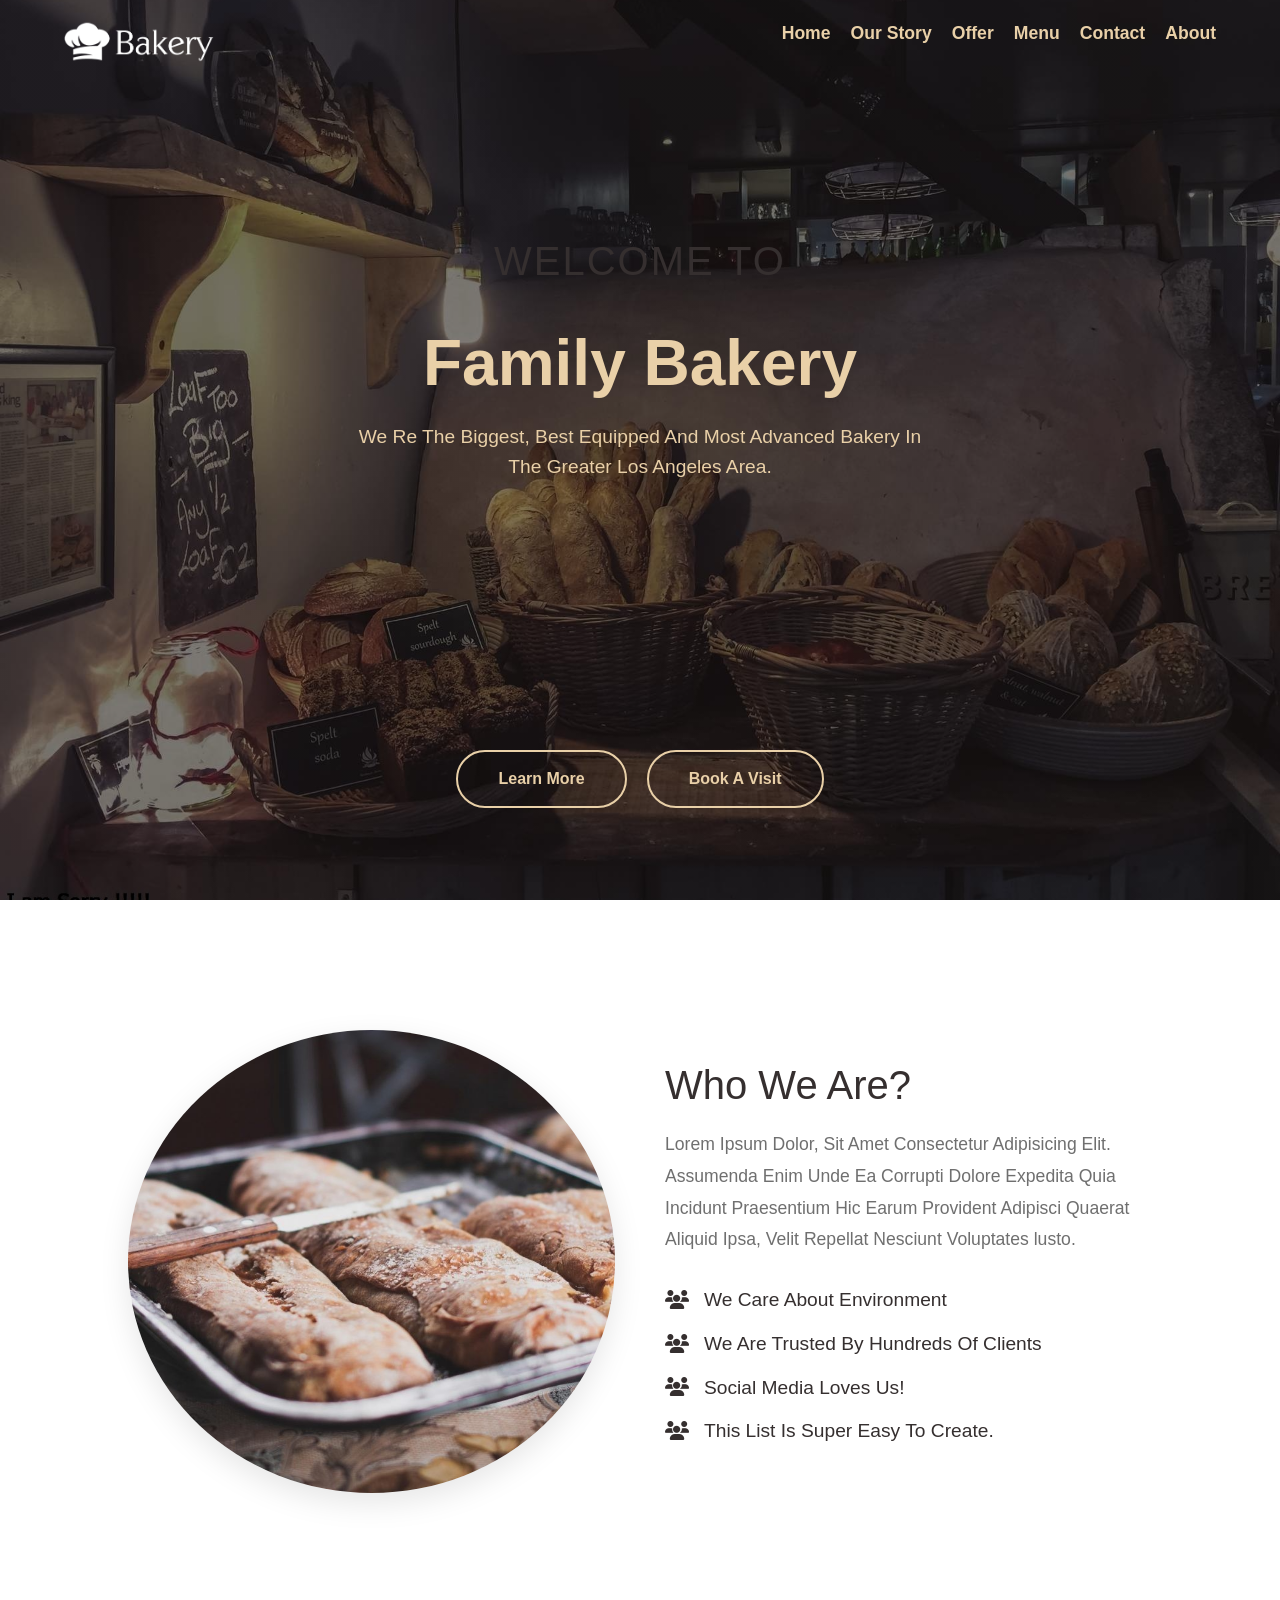
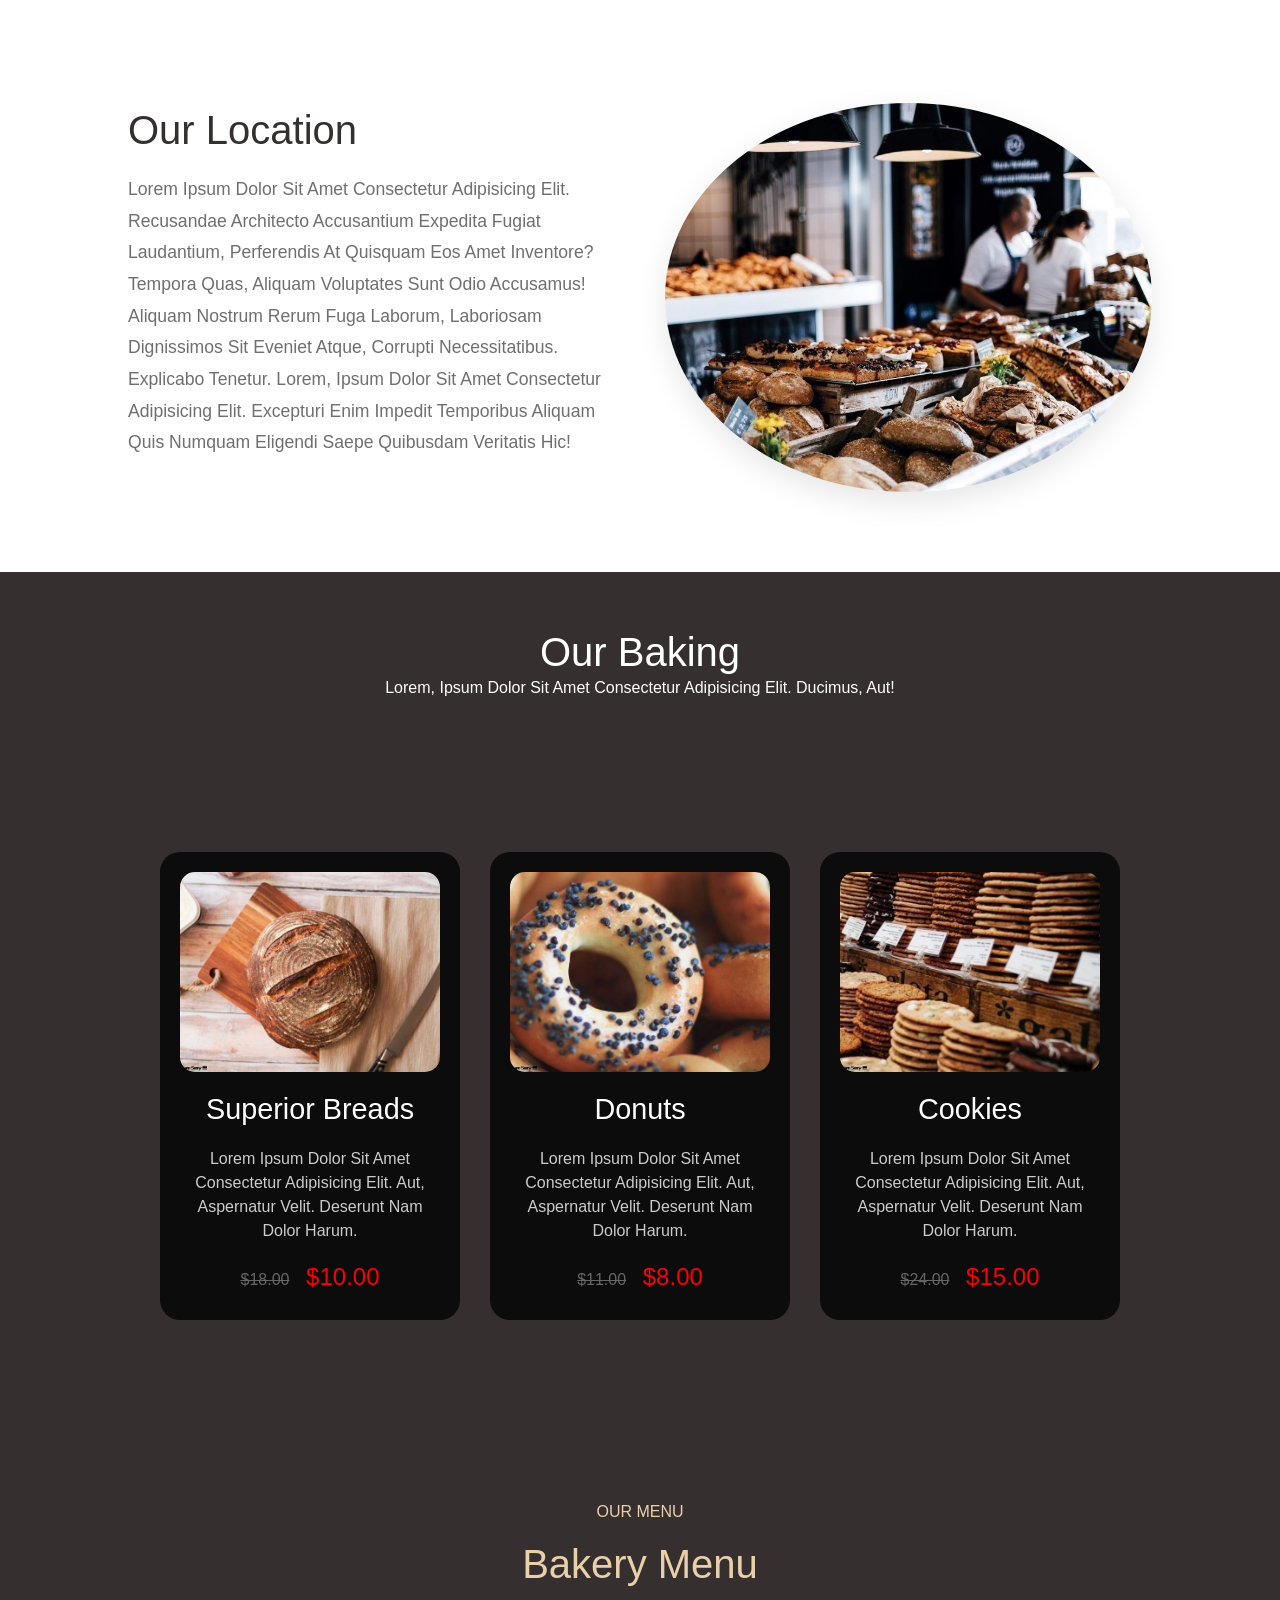
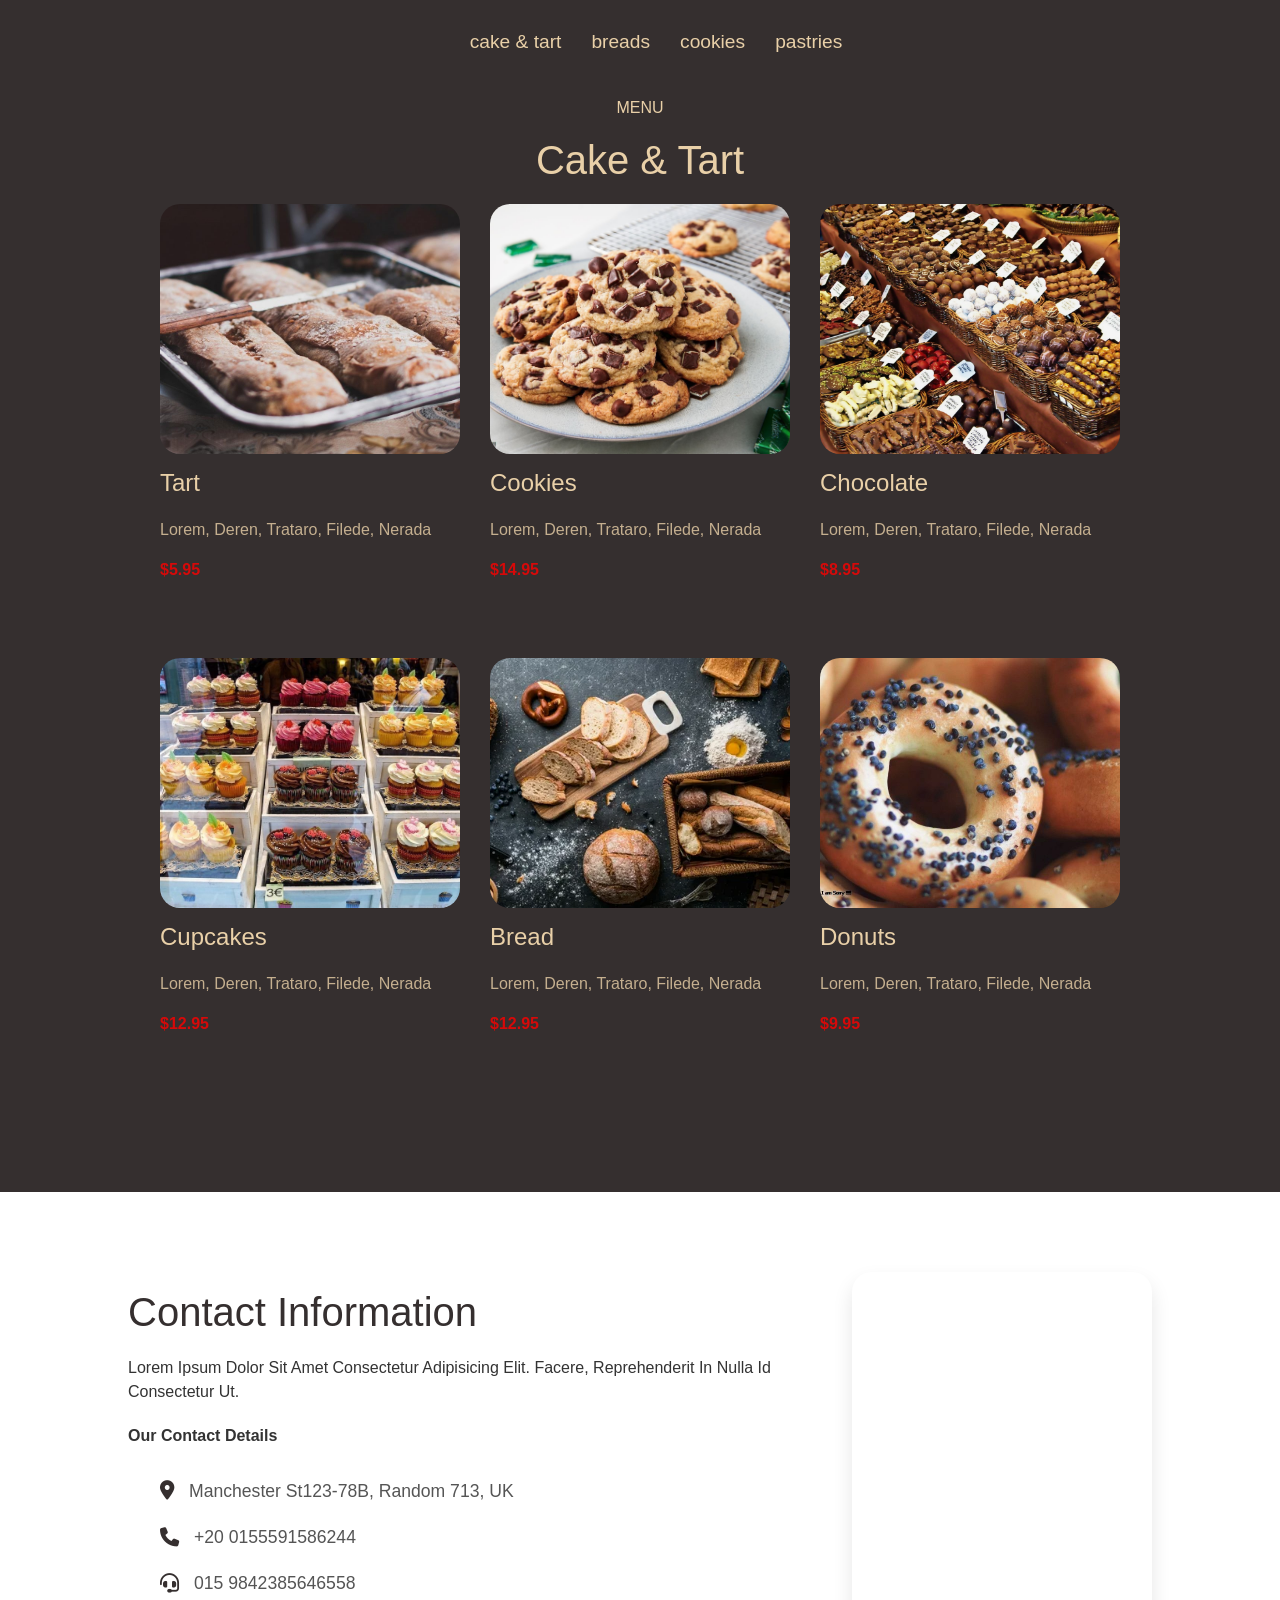
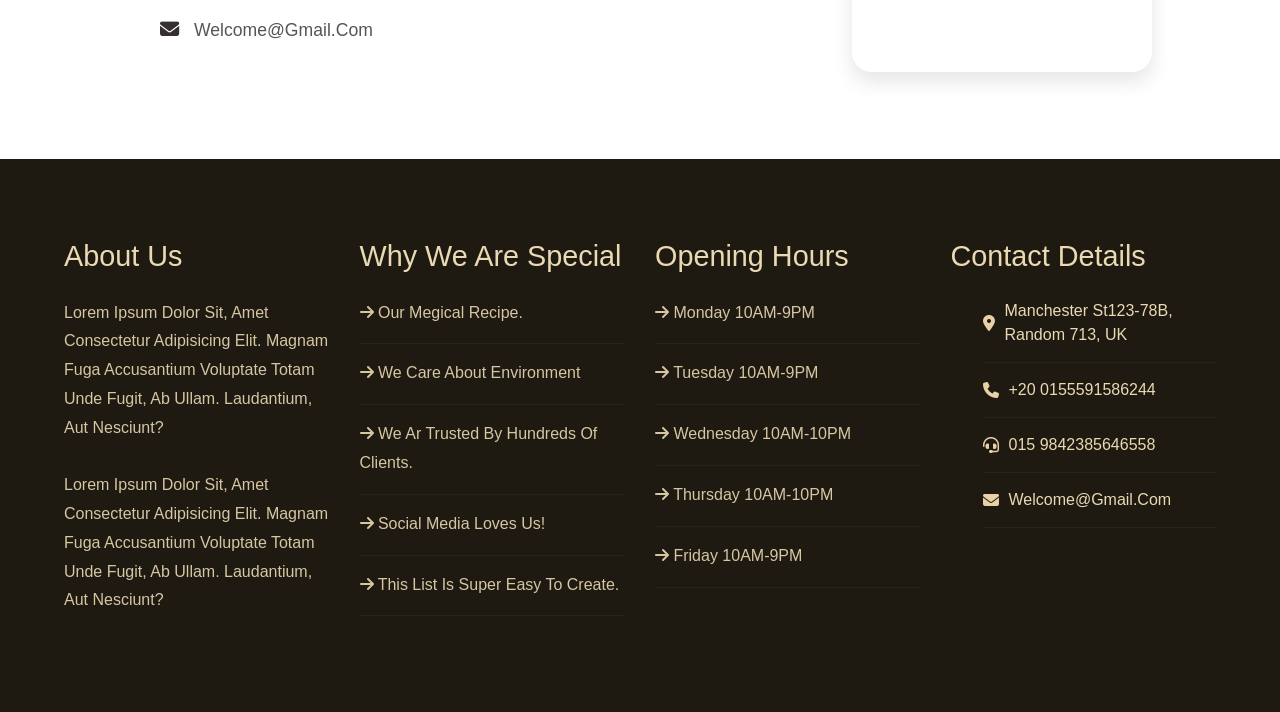
==== commit 26689cb3: "Update index.html" ====
--- a/index.html
+++ b/index.html
@@ -48,7 +48,7 @@
         
         /* --- Header Section --- */
         header {
-            background-image: linear-gradient(rgba(0,0,0,0.5), rgba(0,0,0,0.5)), url('img/drew-coffman-1872.jpg');
+            background-image: linear-gradient(rgba(0,0,0,0.5), rgba(0,0,0,0.5)), url('drew-coffman-1872.jpg');
             width: 100%;
             min-height: 100vh;
             background-size: cover;
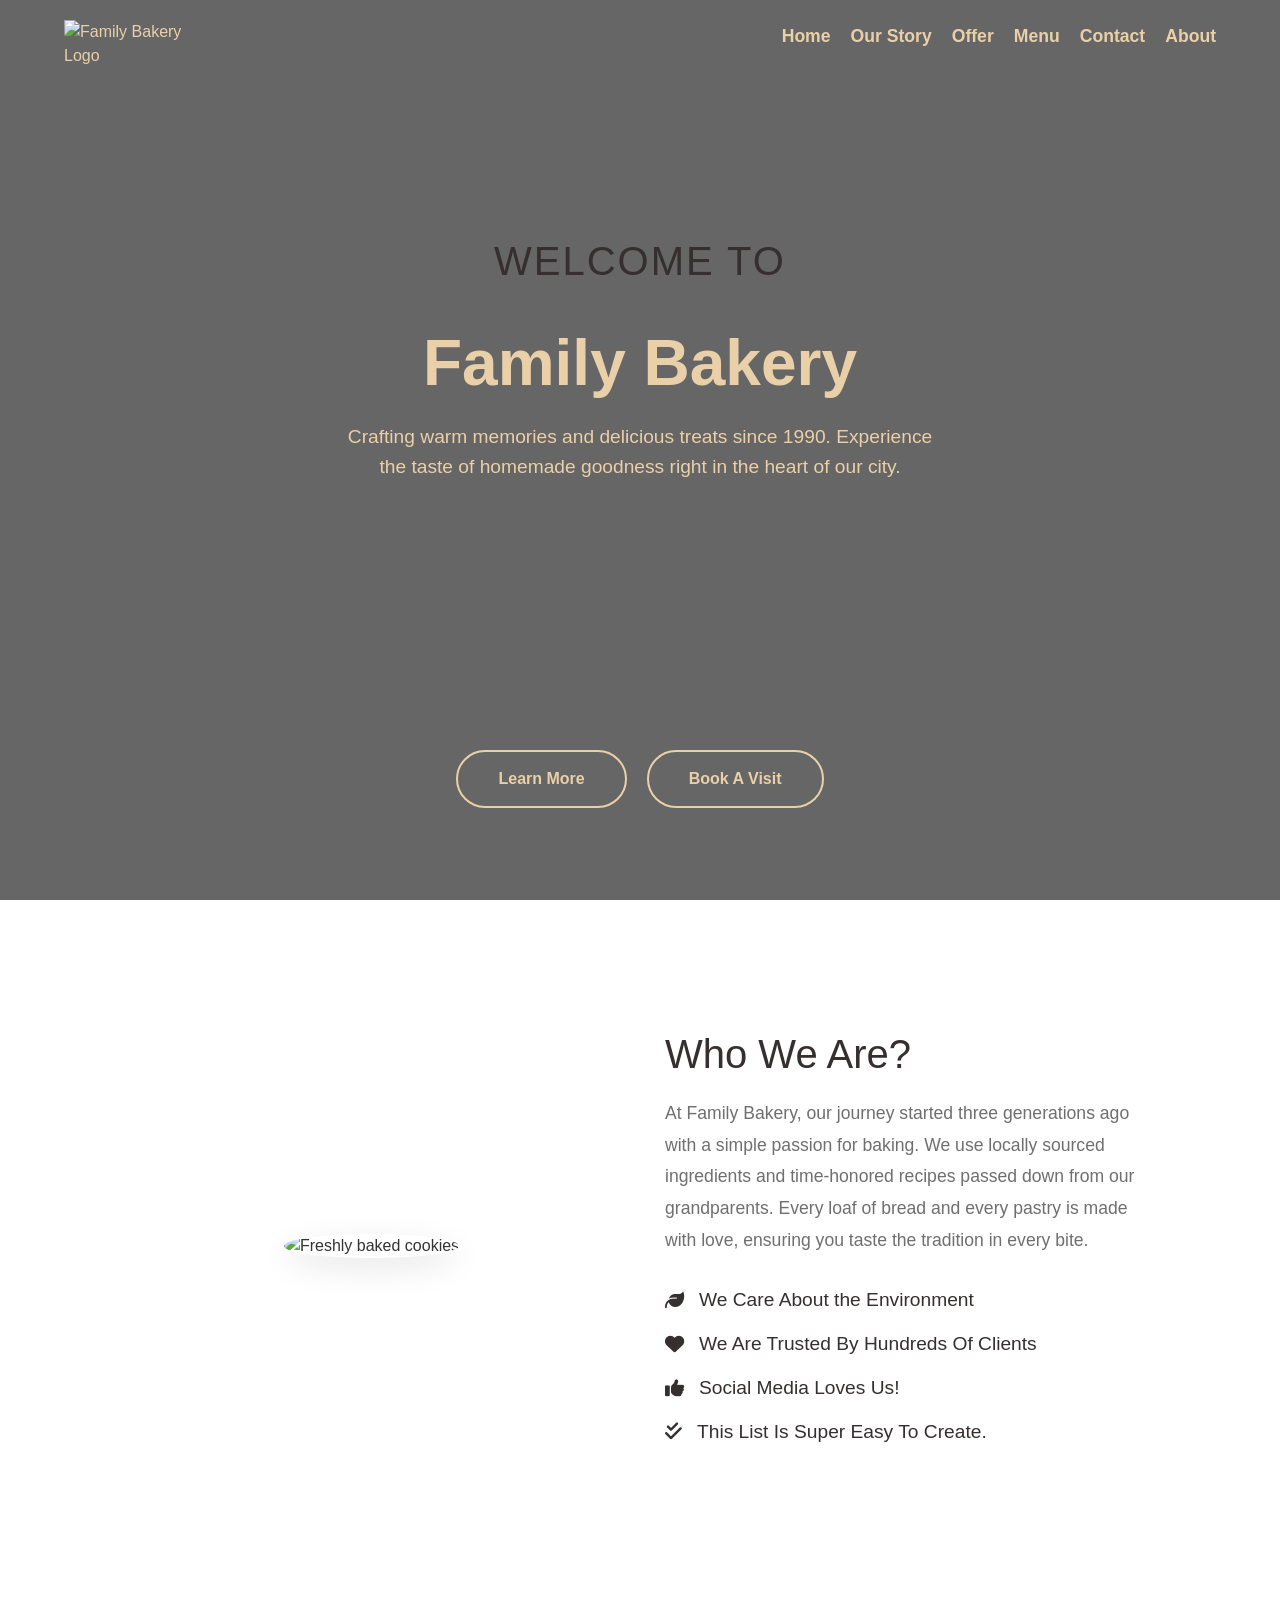
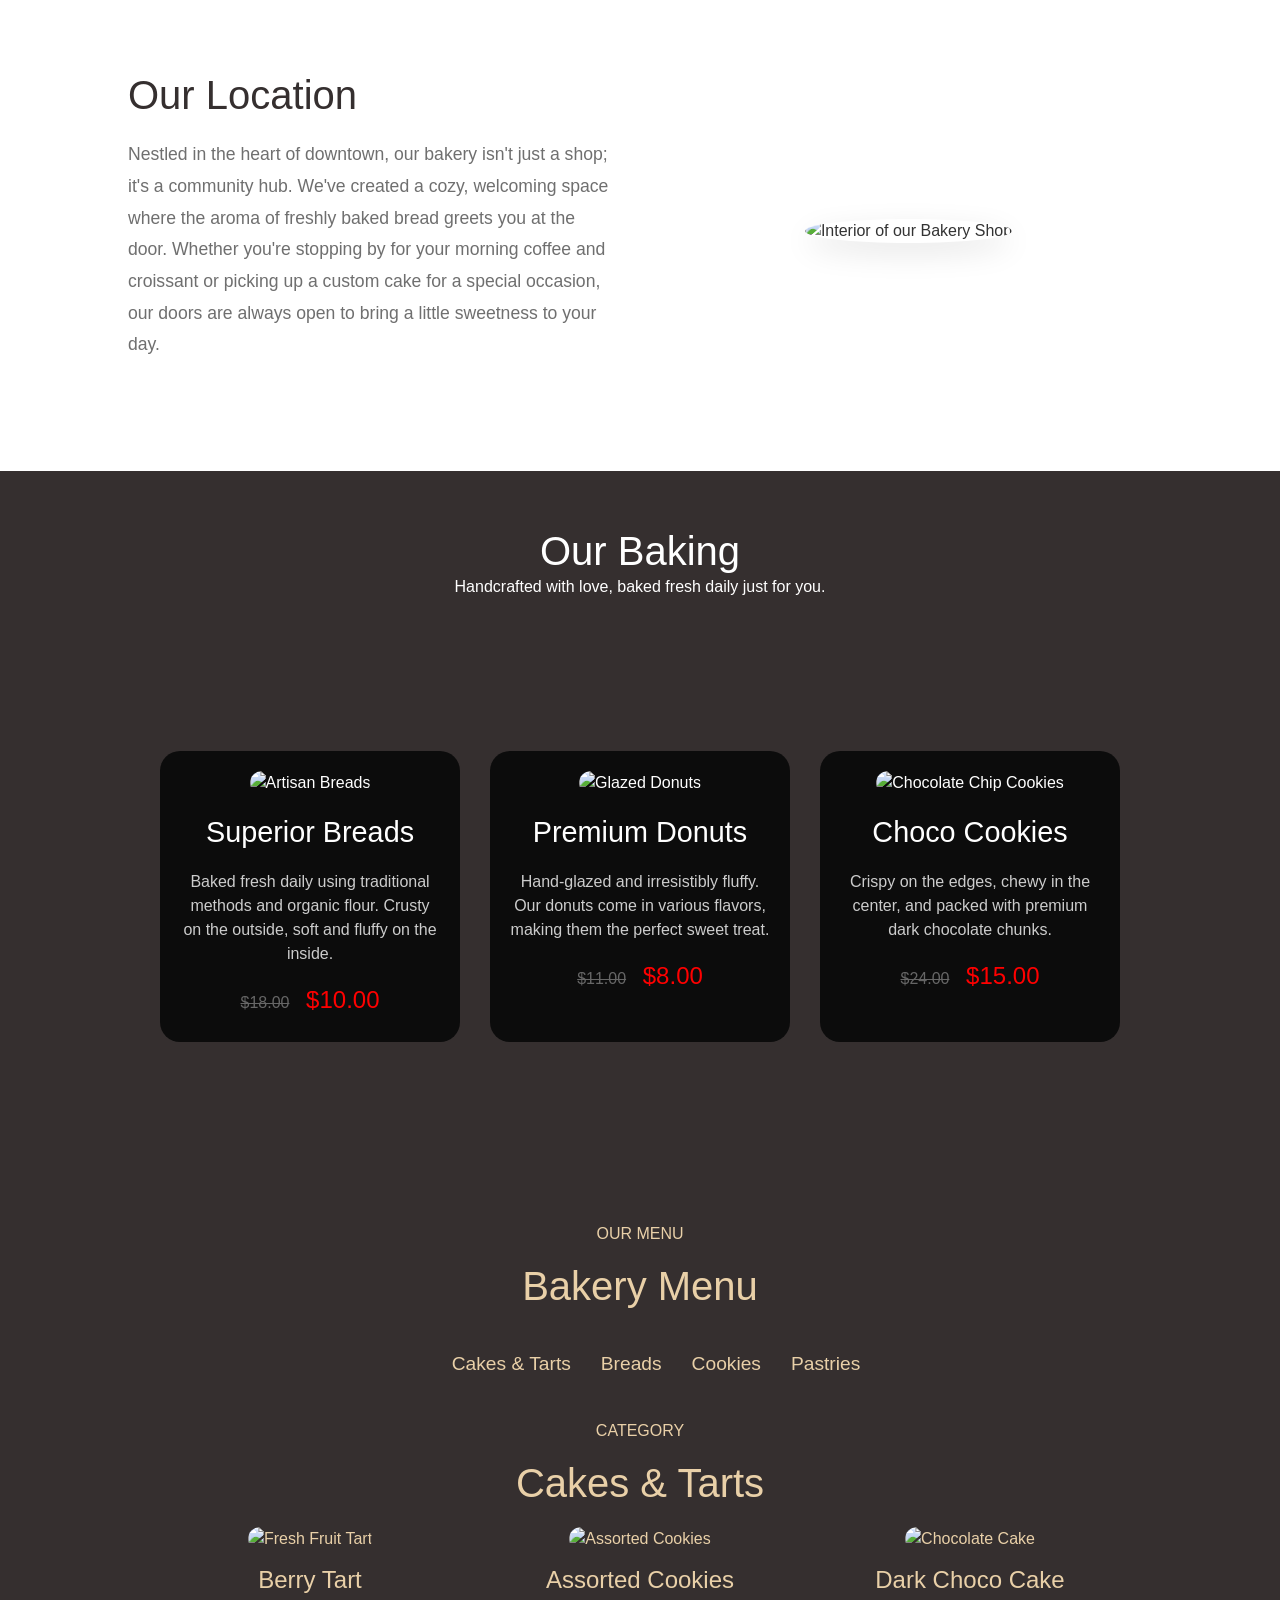
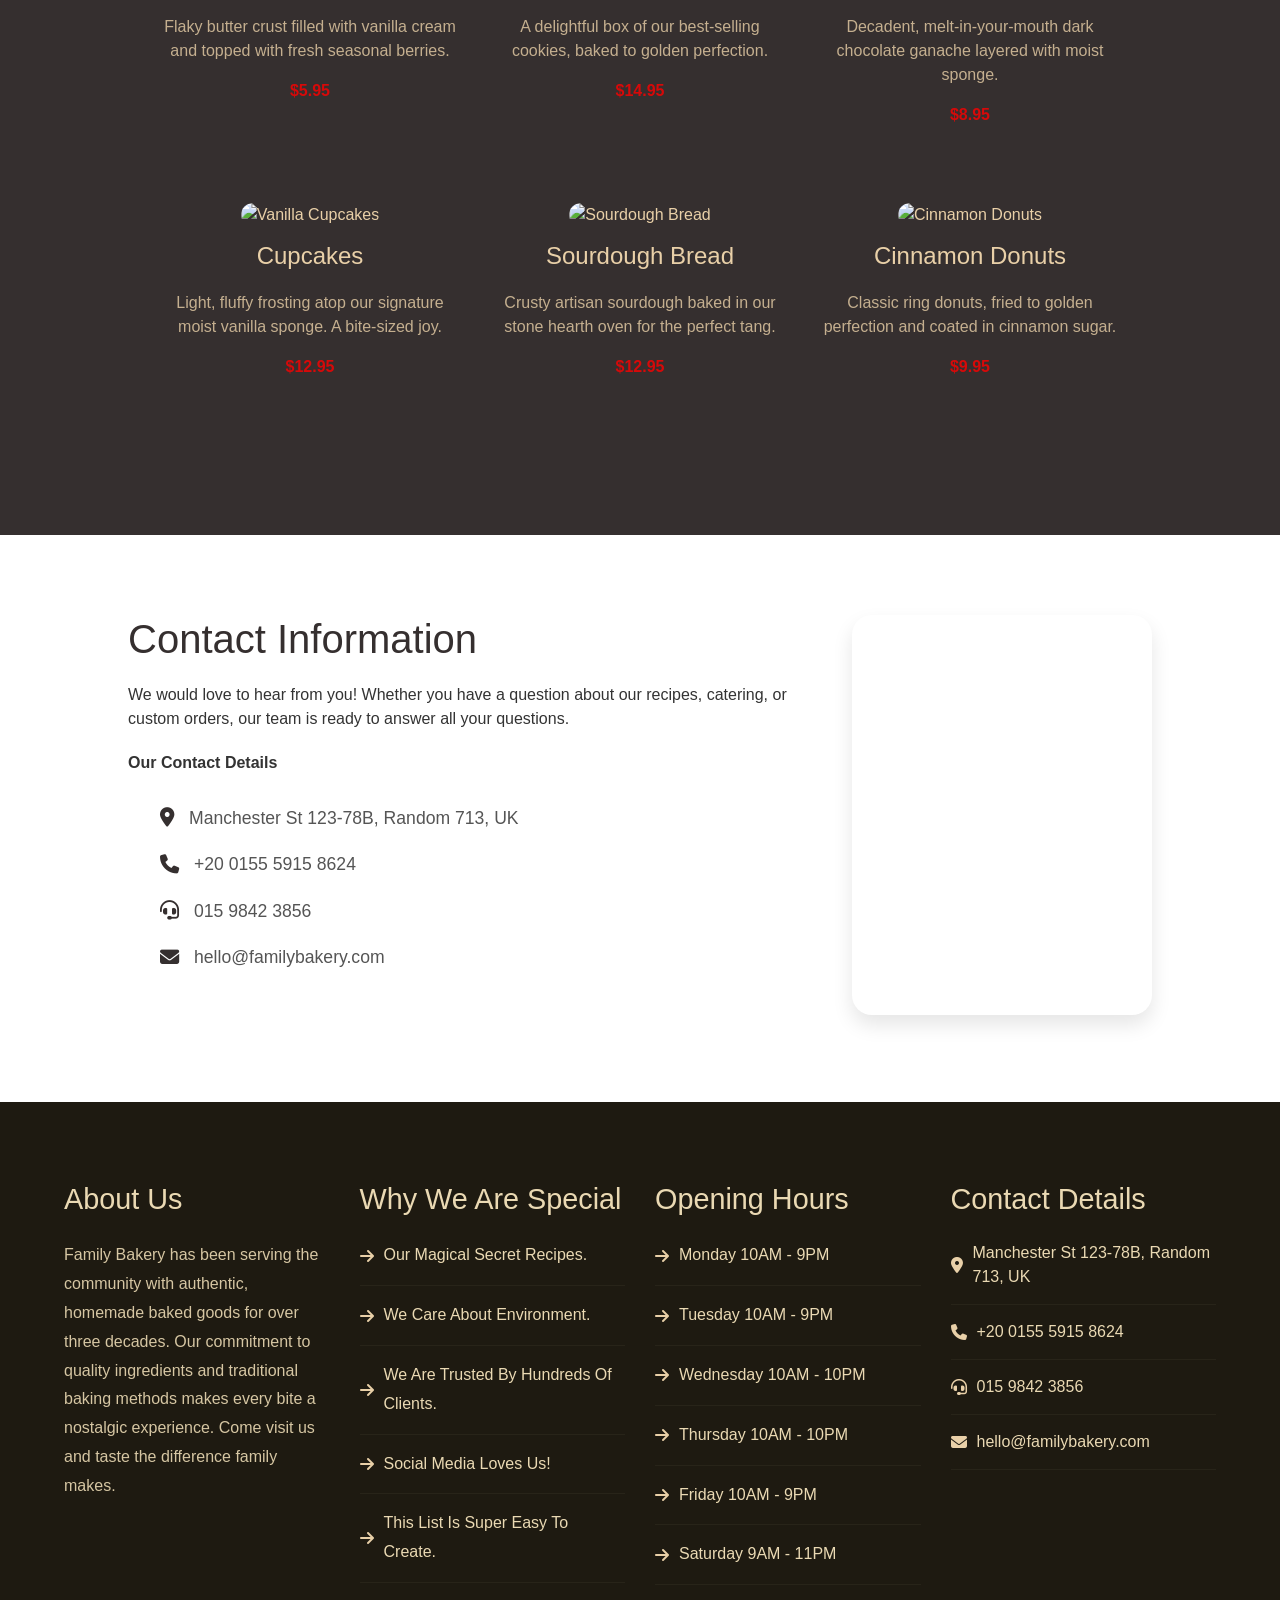
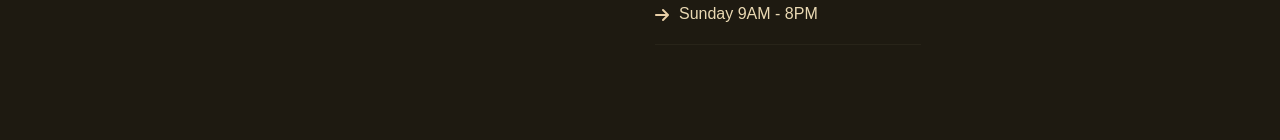
==== commit 0cf7ae4a: "Update index.html" ====
--- a/index.html
+++ b/index.html
@@ -5,7 +5,7 @@
     <meta charset="UTF-8">
     <meta name="viewport" content="width=device-width, initial-scale=1.0">
     <title>Family Bakery</title>
-    <!-- Bootstrap CSS (User Requested) -->
+    <!-- Bootstrap CSS -->
     <link rel="stylesheet" href="https://cdn.jsdelivr.net/npm/bootstrap@5.3.0/dist/css/bootstrap.min.css">
     <!-- FontAwesome CDN for Icons -->
     <link rel="stylesheet" href="https://cdnjs.cloudflare.com/ajax/libs/font-awesome/6.4.0/css/all.min.css">
@@ -25,9 +25,6 @@
             color: #333;
         }
 
-        /* --- Design Principles Integration --- */
-        
-        /* Easing Styles & Color Variables */
         :root {
             --primary-bg: #352F2F;
             --secondary-bg: #1E1A11;
@@ -35,8 +32,8 @@
             --accent-light: #EAD9B3;
             --card-bg: #0c0c0c;
             --price-color: red;
-            --ease-bounce: cubic-bezier(0.68, -0.55, 0.265, 1.55); /* Pop-out/Anticipation */
-            --ease-smooth: cubic-bezier(0.25, 0.46, 0.45, 0.94); /* Feedback */
+            --ease-bounce: cubic-bezier(0.68, -0.55, 0.265, 1.55);
+            --ease-smooth: cubic-bezier(0.25, 0.46, 0.45, 0.94);
         }
 
         a {
@@ -44,11 +41,9 @@
             transition: all 0.3s ease;
         }
 
-        /* Simultaneous Contrast: Warm Cream text vs Dark Backgrounds */
-        
         /* --- Header Section --- */
         header {
-            background-image: linear-gradient(rgba(0,0,0,0.5), rgba(0,0,0,0.5)), url('drew-coffman-1872.jpg');
+            background-image: linear-gradient(rgba(0,0,0,0.6), rgba(0,0,0,0.6)), url('img/drew-coffman-1872.jpg');
             width: 100%;
             min-height: 100vh;
             background-size: cover;
@@ -71,7 +66,6 @@
 
         nav div img {
             max-width: 150px;
-            /* Assuming the logo is light/transparent or handled by CSS if needed */
         }
 
         nav ul {
@@ -87,7 +81,6 @@
             position: relative;
         }
 
-        /* Feedback Style: Underline animation */
         nav ul li a::after {
             content: '';
             position: absolute;
@@ -142,7 +135,6 @@
             gap: 20px;
         }
 
-        /* Anticipation Style */
         .hederdiv div {
             padding: 15px 40px;
             border: 2px solid var(--accent-color);
@@ -177,7 +169,7 @@
             color: var(--primary-bg);
         }
 
-        /* --- Section 1 & 2 (Who We Are / Location) --- */
+        /* --- Section 1 & 2 --- */
         .section1, .section2 {
             display: flex;
             align-items: center;
@@ -195,19 +187,20 @@
         .img-container img {
             max-width: 100%;
             height: auto;
-            border-radius: 50%; /* Original Circle Shape */
+            border-radius: 50%;
             transition: all 0.5s var(--ease-bounce);
             box-shadow: 0 10px 30px rgba(0,0,0,0.1);
         }
 
-        /* Pop-out Effect */
         .img-container img:hover {
             transform: scale(1.1);
-            border-radius: 20px; /* Morphs to rounded rect */
-        }
-
+            border-radius: 20px;
+        }
+
+        /* Alignment Fix: Text alignment set to left for readability */
         .colom {
             flex: 1;
+            text-align: left;
         }
 
         .p1 {
@@ -236,7 +229,7 @@
             transform: scale(1.2) rotate(10deg);
         }
 
-        /* --- Section 3 (Our Baking - Title) --- */
+        /* --- Section 3 --- */
         .section3 {
             background-color: var(--primary-bg);
             color: white;
@@ -254,7 +247,7 @@
             margin: 0;
         }
 
-        /* --- Section 4 (Offers/Gallery) --- */
+        /* --- Section 4 --- */
         .section4 {
             background-color: var(--primary-bg);
             color: white;
@@ -314,7 +307,7 @@
             margin-right: 10px;
         }
 
-        /* --- Section 5 (Menu) --- */
+        /* --- Section 5 --- */
         .section5 {
             background-color: var(--primary-bg);
             color: var(--accent-color);
@@ -348,7 +341,6 @@
             border-bottom: 2px solid var(--accent-color);
         }
 
-        /* Menu Grid Layout */
         .menu-row {
             display: flex;
             justify-content: center;
@@ -359,6 +351,7 @@
 
         .menu-item {
             width: 300px;
+            text-align: center; /* Alignment Fix */
         }
 
         .menu-item img {
@@ -391,11 +384,11 @@
             margin-top: 5px;
         }
 
-        /* --- Section 6 (Contact) --- */
+        /* --- Section 6 --- */
         .section6 {
             display: flex;
             justify-content: space-around;
-            align-items: center;
+            align-items: flex-start; /* Alignment Fix: top alignment for text and map */
             flex-wrap: wrap;
             gap: 40px;
         }
@@ -403,6 +396,7 @@
         .section6 .div1 {
             flex: 1;
             min-width: 300px;
+            text-align: left; /* Alignment Fix */
         }
 
         .section6 .div1 h2 {
@@ -443,7 +437,7 @@
             box-shadow: 0 10px 20px rgba(0,0,0,0.1);
         }
 
-        /* --- Section 7 (Footer) --- */
+        /* --- Section 7 --- */
         .section7 {
             background-color: var(--secondary-bg);
             color: var(--accent-light);
@@ -457,6 +451,7 @@
         .section7 div {
             flex: 1;
             min-width: 250px;
+            text-align: left; /* Alignment Fix */
         }
 
         .section7 h2 {
@@ -479,6 +474,7 @@
 
         .section7 ul {
             list-style: none;
+            padding: 0; /* Alignment Fix */
         }
 
         .section7 ul li {
@@ -487,9 +483,17 @@
             align-items: center;
         }
 
-        .section7 ul li i {
+        .section7 ul li i, .section7 .list-item i {
             margin-right: 10px;
             color: var(--accent-color);
+        }
+
+        .section7 .list-item {
+            margin-bottom: 5px;
+            display: flex;
+            align-items: center;
+            font-size: 1rem;
+            line-height: 1.8;
         }
 
         /* --- Responsive Design --- */
@@ -514,6 +518,7 @@
                 flex-direction: column;
                 width: 100%;
                 padding: 0 20px;
+                align-items: center;
             }
 
             .section1, .section2 {
@@ -524,6 +529,7 @@
             .colom {
                 order: 2;
                 margin-left: 0;
+                text-align: center; /* Alignment Fix for mobile */
             }
 
             .img-container {
@@ -534,6 +540,14 @@
             .section4 > div {
                 width: 100%;
                 max-width: 350px;
+            }
+
+            .section6 .div1 {
+                text-align: center; /* Alignment Fix for mobile */
+            }
+
+            .section7 div {
+                text-align: center; /* Alignment Fix for mobile */
             }
         }
     </style>
@@ -546,8 +560,7 @@
         <header>
             <nav>
                 <div>
-                    <!-- Original Logo Path -->
-                    <img src="bakery-light-1.png" alt="Family Bakery Logo">
+                    <img src="img/bakery-light-1.png" alt="Family Bakery Logo">
                 </div>
                 <div>
                     <ul>
@@ -562,9 +575,9 @@
             </nav>
 
             <div class="word">
-                <h2>welcome to</h2>
+                <h2>Welcome to</h2>
                 <h1>Family Bakery</h1>
-                <p>We Re The Biggest, Best Equipped And Most Advanced Bakery In The Greater Los Angeles Area.</p>
+                <p>Crafting warm memories and delicious treats since 1990. Experience the taste of homemade goodness right in the heart of our city.</p>
             </div>
             
             <div class="hederdiv">
@@ -580,20 +593,17 @@
         <!-- Section 1: Who We Are -->
         <section class="section1" id="section1">
             <div class="img-container">
-                <!-- Original Image: cookies800x760.jpg -->
-                <img src="cookies800x760.jpg" alt="Cookies">
+                <img src="img/cookies800x760.jpg" alt="Freshly baked cookies">
             </div>
             <div class="colom">
                 <h2>Who We Are?</h2>
                 <p class="p1">
-                    Lorem Ipsum Dolor, Sit Amet Consectetur Adipisicing Elit. Assumenda Enim Unde Ea 
-                    Corrupti Dolore Expedita Quia Incidunt Praesentium Hic Earum Provident Adipisci 
-                    Quaerat Aliquid Ipsa, Velit Repellat Nesciunt Voluptates lusto.
+                    At Family Bakery, our journey started three generations ago with a simple passion for baking. We use locally sourced ingredients and time-honored recipes passed down from our grandparents. Every loaf of bread and every pastry is made with love, ensuring you taste the tradition in every bite.
                 </p>
-                <p class="p2"><i class="fa-solid fa-users"></i> We Care About Environment</p>
-                <p class="p2"><i class="fa-solid fa-users"></i> We Are Trusted By Hundreds Of Clients</p>
-                <p class="p2"><i class="fa-solid fa-users"></i> Social Media Loves Us!</p>
-                <p class="p2"><i class="fa-solid fa-users"></i> This List Is Super Easy To Create.</p>
+                <p class="p2"><i class="fa-solid fa-leaf"></i> We Care About the Environment</p>
+                <p class="p2"><i class="fa-solid fa-heart"></i> We Are Trusted By Hundreds Of Clients</p>
+                <p class="p2"><i class="fa-solid fa-thumbs-up"></i> Social Media Loves Us!</p>
+                <p class="p2"><i class="fa-solid fa-check-double"></i> This List Is Super Easy To Create.</p>
             </div>
         </section>
 
@@ -602,18 +612,11 @@
             <div class="colom">
                 <h2>Our Location</h2>
                 <p class="p1">
-                    Lorem Ipsum Dolor Sit Amet Consectetur Adipisicing Elit. Recusandae 
-                    Architecto Accusantium Expedita Fugiat Laudantium, Perferendis At Quisquam 
-                    Eos Amet Inventore? Tempora Quas, Aliquam Voluptates Sunt Odio 
-                    Accusamus! Aliquam Nostrum Rerum Fuga Laborum, Laboriosam Dignissimos 
-                    Sit Eveniet Atque, Corrupti Necessitatibus. Explicabo Tenetur. Lorem, Ipsum 
-                    Dolor Sit Amet Consectetur Adipisicing Elit. Excepturi Enim Impedit Temporibus 
-                    Aliquam Quis Numquam Eligendi Saepe Quibusdam Veritatis Hic!
+                    Nestled in the heart of downtown, our bakery isn't just a shop; it's a community hub. We've created a cozy, welcoming space where the aroma of freshly baked bread greets you at the door. Whether you're stopping by for your morning coffee and croissant or picking up a custom cake for a special occasion, our doors are always open to bring a little sweetness to your day.
                 </p>
             </div>
             <div class="img-container mg1">
-                <!-- Original Image: full-2-800x640.jpg -->
-                <img src="full-2-800x640.jpg" alt="Bakery Shop">
+                <img src="img/full-2-800x640.jpg" alt="Interior of our Bakery Shop">
             </div>
         </section>
 
@@ -621,44 +624,35 @@
         <section class="section3">
             <div>
                 <h2>Our Baking</h2>
-                <p>Lorem, Ipsum Dolor Sit Amet Consectetur Adipisicing Elit. Ducimus, Aut!</p>
+                <p>Handcrafted with love, baked fresh daily just for you.</p>
             </div>
         </section>
 
         <!-- Section 4: Offers / Cards -->
         <section class="section4" id="section4">
             <div class="div1">
-                <!-- Original Image: ben-garratt-134774-600x500.jpg -->
-                <img src="ben-garratt-134774-600x500.jpg" alt="Bread">
+                <img src="img/ben-garratt-134774-600x500.jpg" alt="Artisan Breads">
                 <h2>Superior Breads</h2>
                 <p>
-                    Lorem Ipsum Dolor Sit Amet Consectetur 
-                    Adipisicing Elit. Aut, Aspernatur Velit. 
-                    Deserunt Nam Dolor Harum.
+                    Baked fresh daily using traditional methods and organic flour. Crusty on the outside, soft and fluffy on the inside.
                 </p>
                 <h3><del>$18.00</del> $10.00</h3>
             </div>
             
             <div class="div2">
-                <!-- Original Image: stas-ovsky-123540-600x500.jpg -->
-                <img src="stas-ovsky-123540-600x500.jpg" alt="Donuts">
-                <h2>Donuts</h2>
+                <img src="img/stas-ovsky-123540-600x500.jpg" alt="Glazed Donuts">
+                <h2>Premium Donuts</h2>
                 <p>
-                    Lorem Ipsum Dolor Sit Amet Consectetur 
-                    Adipisicing Elit. Aut, Aspernatur Velit. 
-                    Deserunt Nam Dolor Harum.
+                    Hand-glazed and irresistibly fluffy. Our donuts come in various flavors, making them the perfect sweet treat.
                 </p>
                 <h3><del>$11.00</del> $8.00</h3>
             </div>
             
             <div class="div3">
-                <!-- Original Image: clem-onojeghuo-206832-600x500.jpg -->
-                <img src="clem-onojeghuo-206832-600x500.jpg" alt="Cookies">
-                <h2>Cookies</h2>
+                <img src="img/clem-onojeghuo-206832-600x500.jpg" alt="Chocolate Chip Cookies">
+                <h2>Choco Cookies</h2>
                 <p>
-                    Lorem Ipsum Dolor Sit Amet Consectetur 
-                    Adipisicing Elit. Aut, Aspernatur Velit. 
-                    Deserunt Nam Dolor Harum.
+                    Crispy on the edges, chewy in the center, and packed with premium dark chocolate chunks.
                 </p>
                 <h3><del>$24.00</del> $15.00</h3>
             </div>
@@ -670,36 +664,33 @@
                 <p>OUR MENU</p>
                 <h2>Bakery Menu</h2>
                 <ul>
-                    <li><a href="#">cake & tart</a></li>
-                    <li><a href="#">breads</a></li>
-                    <li><a href="#">cookies</a></li>
-                    <li><a href="#">pastries</a></li>
+                    <li><a href="#">Cakes & Tarts</a></li>
+                    <li><a href="#">Breads</a></li>
+                    <li><a href="#">Cookies</a></li>
+                    <li><a href="#">Pastries</a></li>
                 </ul>
-                <p>MENU</p>
-                <h2>Cake & Tart</h2>
+                <p>CATEGORY</p>
+                <h2>Cakes & Tarts</h2>
             </div>
 
             <!-- Menu Row 1 -->
             <div class="menu-row div2">
                 <div class="menu-item">
-                    <!-- Original Image: cookies800x760.jpg -->
-                    <img src="cookies800x760.jpg" alt="Tart">
-                    <h2>Tart</h2>
-                    <p>Lorem, Deren, Trataro, Filede, Nerada</p>
+                    <img src="img/cookies800x760.jpg" alt="Fresh Fruit Tart">
+                    <h2>Berry Tart</h2>
+                    <p>Flaky butter crust filled with vanilla cream and topped with fresh seasonal berries.</p>
                     <p class="red">$5.95</p>
                 </div>
                 <div class="menu-item">
-                    <!-- Original Image: cookies.jpg -->
-                    <img src="cookies.jpg" alt="Cookies">
-                    <h2>Cookies</h2>
-                    <p>Lorem, Deren, Trataro, Filede, Nerada</p>
+                    <img src="img/cookies.jpg" alt="Assorted Cookies">
+                    <h2>Assorted Cookies</h2>
+                    <p>A delightful box of our best-selling cookies, baked to golden perfection.</p>
                     <p class="red">$14.95</p>
                 </div>
                 <div class="menu-item">
-                    <!-- Original Image: i (1).webp -->
-                    <img src="i (1).webp" alt="Chocolate">
-                    <h2>Chocolate</h2>
-                    <p>Lorem, Deren, Trataro, Filede, Nerada</p>
+                    <img src="img/i (1).webp" alt="Chocolate Cake">
+                    <h2>Dark Choco Cake</h2>
+                    <p>Decadent, melt-in-your-mouth dark chocolate ganache layered with moist sponge.</p>
                     <p class="red">$8.95</p>
                 </div>
             </div>
@@ -707,24 +698,21 @@
             <!-- Menu Row 2 -->
             <div class="menu-row div4">
                 <div class="menu-item">
-                    <!-- Original Image: large_____________.jpg -->
-                    <img src="large_____________.jpg" alt="Cupcakes">
+                    <img src="img/large_____________.jpg" alt="Vanilla Cupcakes">
                     <h2>Cupcakes</h2>
-                    <p>Lorem, Deren, Trataro, Filede, Nerada</p>
+                    <p>Light, fluffy frosting atop our signature moist vanilla sponge. A bite-sized joy.</p>
                     <p class="red">$12.95</p>
                 </div>
                 <div class="menu-item">
-                    <!-- Original Image: i.webp -->
-                    <img src="i.webp" alt="Bread">
-                    <h2>Bread</h2>
-                    <p>Lorem, Deren, Trataro, Filede, Nerada</p>
+                    <img src="img/i.webp" alt="Sourdough Bread">
+                    <h2>Sourdough Bread</h2>
+                    <p>Crusty artisan sourdough baked in our stone hearth oven for the perfect tang.</p>
                     <p class="red">$12.95</p>
                 </div>
                 <div class="menu-item">
-                    <!-- Original Image: stas-ovsky-123540-600x500.jpg -->
-                    <img src="stas-ovsky-123540-600x500.jpg" alt="Donuts">
-                    <h2>Donuts</h2>
-                    <p>Lorem, Deren, Trataro, Filede, Nerada</p>
+                    <img src="img/stas-ovsky-123540-600x500.jpg" alt="Cinnamon Donuts">
+                    <h2>Cinnamon Donuts</h2>
+                    <p>Classic ring donuts, fried to golden perfection and coated in cinnamon sugar.</p>
                     <p class="red">$9.95</p>
                 </div>
             </div>
@@ -735,15 +723,14 @@
             <div class="div1">
                 <h2>Contact Information</h2>
                 <p>
-                    Lorem Ipsum Dolor Sit Amet Consectetur Adipisicing Elit. Facere, 
-                    Reprehenderit In Nulla Id Consectetur Ut.
+                    We would love to hear from you! Whether you have a question about our recipes, catering, or custom orders, our team is ready to answer all your questions.
                 </p>
                 <p style="margin-top:20px; font-weight:bold;">Our Contact Details</p>
                 <ul>
-                    <li><i class="fa-solid fa-location-dot"></i> Manchester St123-78B, Random 713, UK</li>
-                    <li><i class="fa-solid fa-phone"></i> +20 0155591586244</li>
-                    <li><i class="fa-solid fa-headset"></i> 015 9842385646558</li>
-                    <li><i class="fa-solid fa-envelope"></i> Welcome@Gmail.Com</li>
+                    <li><i class="fa-solid fa-location-dot"></i> Manchester St 123-78B, Random 713, UK</li>
+                    <li><i class="fa-solid fa-phone"></i> +20 0155 5915 8624</li>
+                    <li><i class="fa-solid fa-headset"></i> 015 9842 3856</li>
+                    <li><i class="fa-solid fa-envelope"></i> hello@familybakery.com</li>
                 </ul>
             </div>
             <div class="div2">
@@ -759,64 +746,38 @@
             <div class="div1">
                 <h2>About Us</h2>
                 <p>
-                    Lorem Ipsum Dolor Sit, Amet Consectetur 
-                    Adipisicing Elit. Magnam Fuga 
-                    Accusantium Voluptate Totam Unde Fugit, 
-                    Ab Ullam. Laudantium, Aut Nesciunt?
-                    <br><br>
-                    Lorem Ipsum Dolor Sit, Amet Consectetur 
-                    Adipisicing Elit. Magnam Fuga 
-                    Accusantium Voluptate Totam Unde Fugit, 
-                    Ab Ullam. Laudantium, Aut Nesciunt?
+                    Family Bakery has been serving the community with authentic, homemade baked goods for over three decades. Our commitment to quality ingredients and traditional baking methods makes every bite a nostalgic experience. Come visit us and taste the difference family makes.
                 </p>
             </div>
 
             <div class="div2">
                 <h2>Why We Are Special</h2>
-                <p>
-                    <p><i class="fa-solid fa-arrow-right"></i> Our Megical Recipe.</p>
-                    <hr>
-                    <p><i class="fa-solid fa-arrow-right"></i> We Care About Environment</p>
-                    <hr>
-                    <p><i class="fa-solid fa-arrow-right"></i> We Ar Trusted By Hundreds Of Clients.</p>
-                    <hr>
-                    <p><i class="fa-solid fa-arrow-right"></i> Social Media Loves Us!</p>
-                    <hr>
-                    <p><i class="fa-solid fa-arrow-right"></i> This List Is Super Easy To Create.</p>
-                    <hr>
-                </p>
+                <div class="list-item"><i class="fa-solid fa-arrow-right"></i> Our Magical Secret Recipes.</div><hr>
+                <div class="list-item"><i class="fa-solid fa-arrow-right"></i> We Care About Environment.</div><hr>
+                <div class="list-item"><i class="fa-solid fa-arrow-right"></i> We Are Trusted By Hundreds Of Clients.</div><hr>
+                <div class="list-item"><i class="fa-solid fa-arrow-right"></i> Social Media Loves Us!</div><hr>
+                <div class="list-item"><i class="fa-solid fa-arrow-right"></i> This List Is Super Easy To Create.</div><hr>
             </div>
 
             <div class="div3">
                 <h2>Opening Hours</h2>
-                <p>
-                    <p><i class="fa-solid fa-arrow-right"></i> Monday 10AM-9PM</p>
-                    <hr>
-                    <p><i class="fa-solid fa-arrow-right"></i> Tuesday 10AM-9PM</p>
-                    <hr>
-                    <p><i class="fa-solid fa-arrow-right"></i> Wednesday 10AM-10PM</p>
-                    <hr>
-                    <p><i class="fa-solid fa-arrow-right"></i> Thursday 10AM-10PM</p>
-                    <hr>
-                    <p><i class="fa-solid fa-arrow-right"></i> Friday 10AM-9PM</p>
-                    <hr>
-                </p>
+                <div class="list-item"><i class="fa-solid fa-arrow-right"></i> Monday 10AM - 9PM</div><hr>
+                <div class="list-item"><i class="fa-solid fa-arrow-right"></i> Tuesday 10AM - 9PM</div><hr>
+                <div class="list-item"><i class="fa-solid fa-arrow-right"></i> Wednesday 10AM - 10PM</div><hr>
+                <div class="list-item"><i class="fa-solid fa-arrow-right"></i> Thursday 10AM - 10PM</div><hr>
+                <div class="list-item"><i class="fa-solid fa-arrow-right"></i> Friday 10AM - 9PM</div><hr>
+                <div class="list-item"><i class="fa-solid fa-arrow-right"></i> Saturday 9AM - 11PM</div><hr>
+                <div class="list-item"><i class="fa-solid fa-arrow-right"></i> Sunday 9AM - 8PM</div><hr>
             </div>
 
             <div class="div4">
                 <h2>Contact Details</h2>
-                <p>
-                    <ul>
-                        <li><i class="fa-solid fa-location-dot"></i> Manchester St123-78B, Random 713, UK</li>
-                        <hr>
-                        <li><i class="fa-solid fa-phone"></i> +20 0155591586244</li>
-                        <hr>
-                        <li><i class="fa-solid fa-headset"></i> 015 9842385646558</li>
-                        <hr>
-                        <li><i class="fa-solid fa-envelope"></i> Welcome@Gmail.Com</li>
-                        <hr>
-                    </ul>
-                </p>
+                <ul>
+                    <li><i class="fa-solid fa-location-dot"></i> Manchester St 123-78B, Random 713, UK</li><hr>
+                    <li><i class="fa-solid fa-phone"></i> +20 0155 5915 8624</li><hr>
+                    <li><i class="fa-solid fa-headset"></i> 015 9842 3856</li><hr>
+                    <li><i class="fa-solid fa-envelope"></i> hello@familybakery.com</li><hr>
+                </ul>
             </div>
         </section>
 
